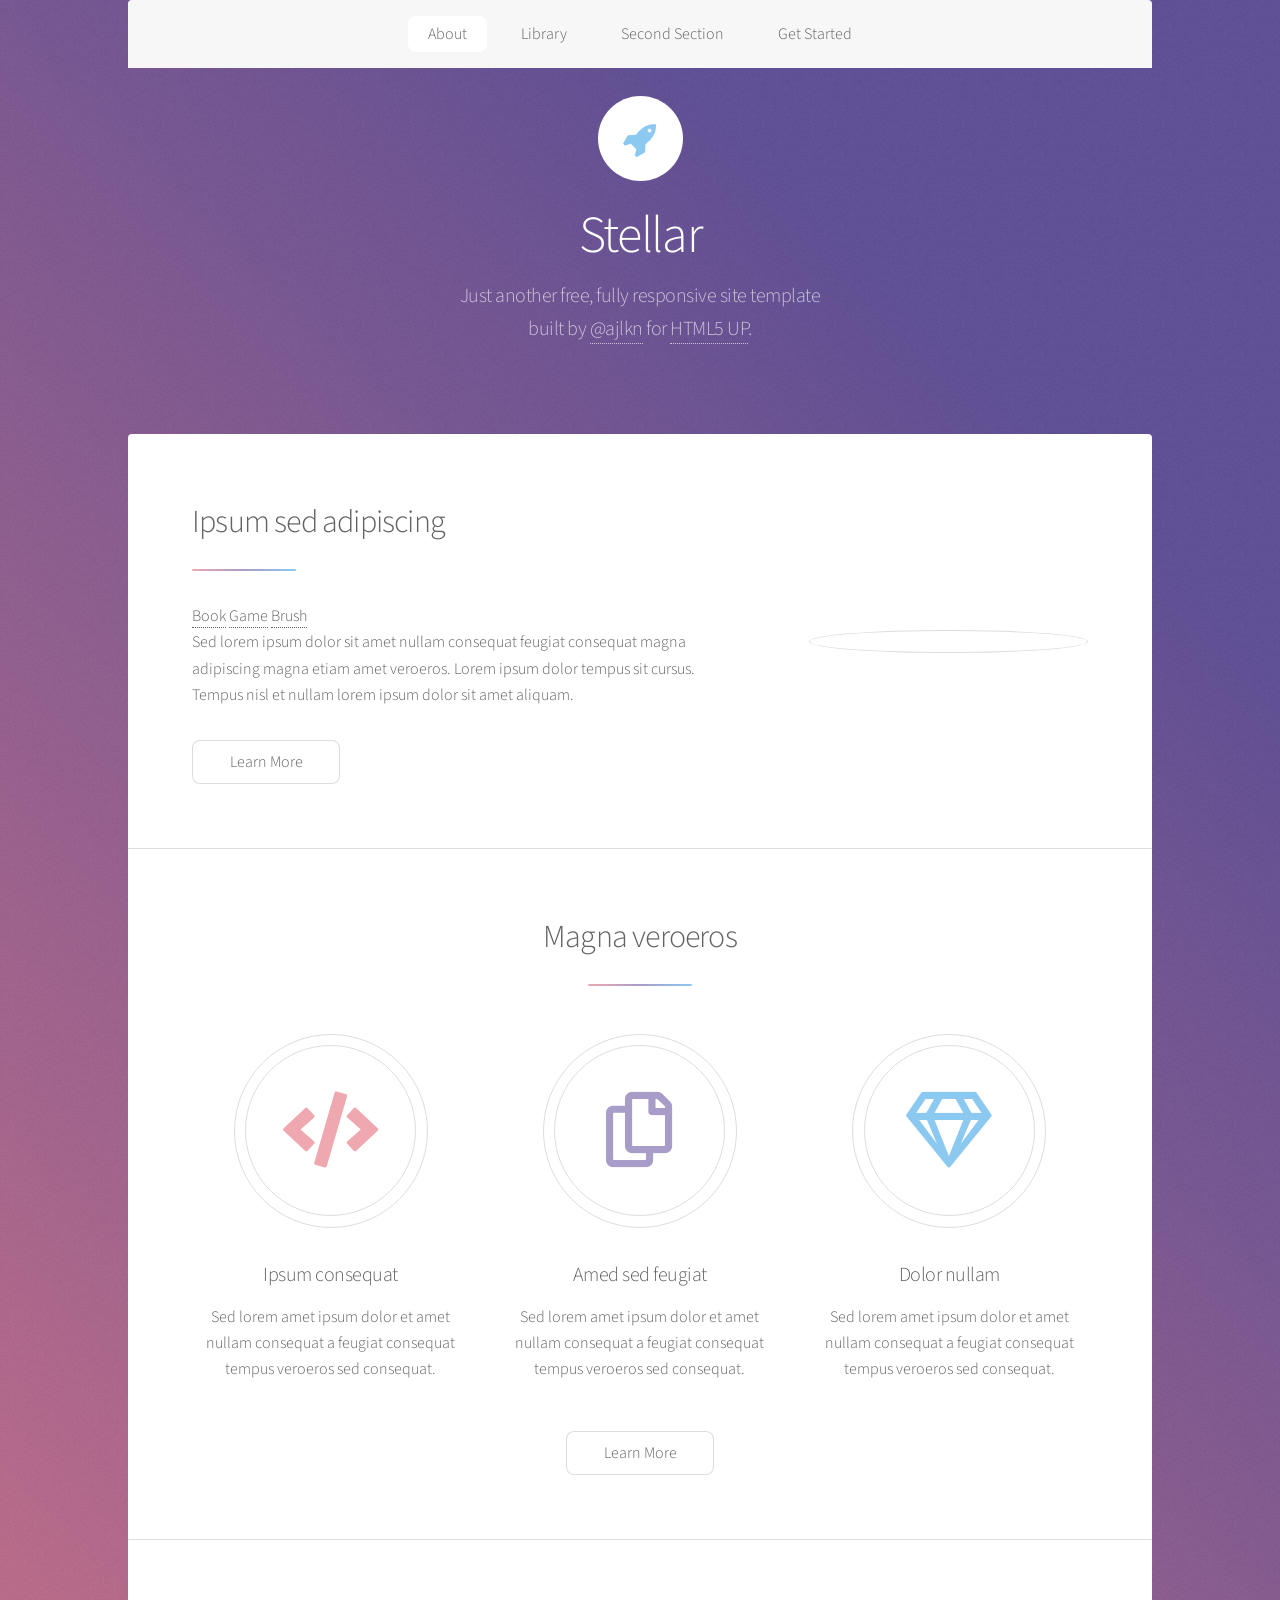
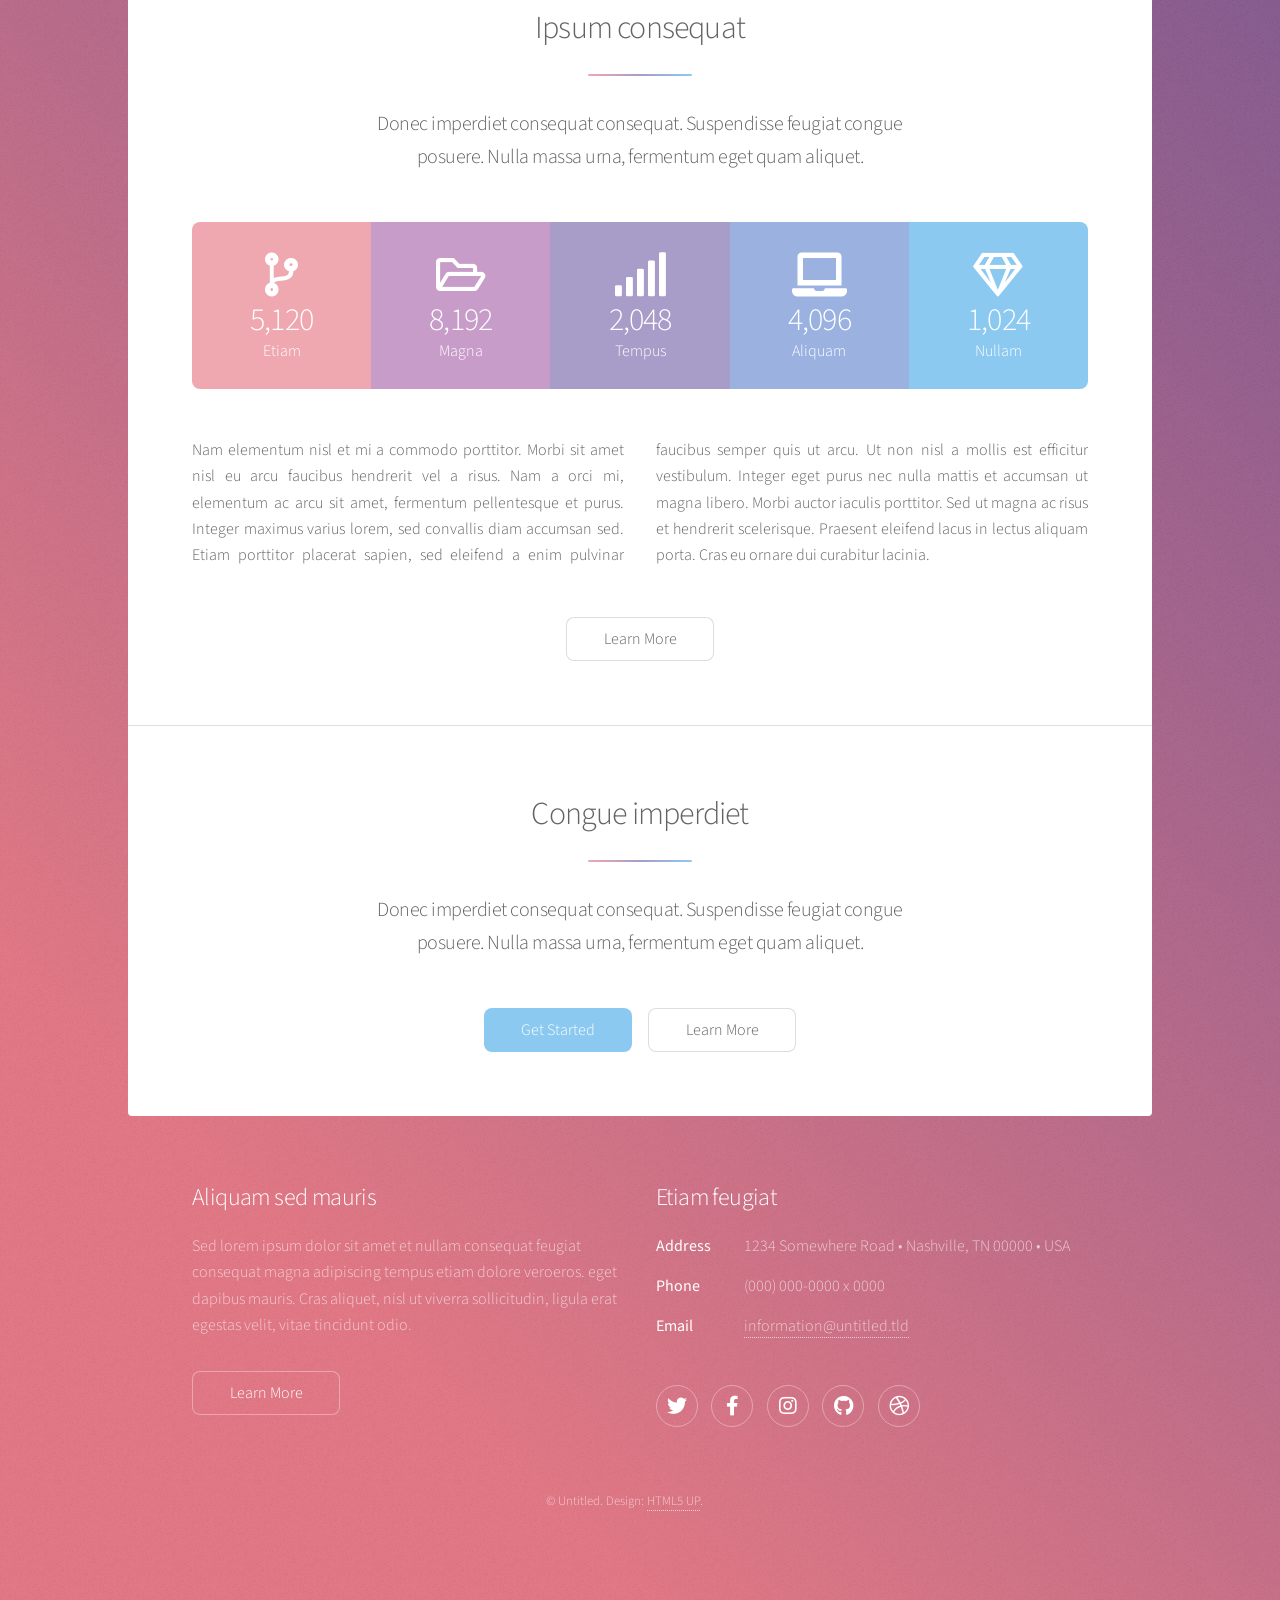
==== index.html @ 9cae2f38 "general layout" ====
<!DOCTYPE HTML>
<!--
	Stellar by HTML5 UP
	html5up.net | @ajlkn
	Free for personal and commercial use under the CCA 3.0 license (html5up.net/license)
-->
<html>
	<head>
		<title>Stellar by HTML5 UP</title>
		<meta charset="utf-8" />
		<meta name="viewport" content="width=device-width, initial-scale=1, user-scalable=no" />
		<link rel="stylesheet" href="assets/css/main.css" />
		<noscript><link rel="stylesheet" href="assets/css/noscript.css" /></noscript>
	</head>
	<body class="is-preload">

		<!-- Wrapper -->
			<div id="wrapper">

				<!-- Header Top -->
				<nav id="nav">
					<ul>
						<li><a href="#intro" class="active">About</a></li>
						<li><a href="library.html">Library</a></li>
						<li><a href="#second">Second Section</a></li>
						<li><a href="#cta">Get Started</a></li>
					</ul>
				</nav>


				<!-- Header -->
					<header id="header" class="alt">
						<span class="logo"><img src="images/logo.svg" alt="" /></span>
						<h1>Stellar</h1>
						<p>Just another free, fully responsive site template<br />
						built by <a href="https://twitter.com/ajlkn">@ajlkn</a> for <a href="https://html5up.net">HTML5 UP</a>.</p>
					</header>



				<!-- Main -->
					<div id="main">

						<!-- Introduction -->
							<section id="intro" class="main">
								<div class="spotlight">
									<div class="content">
										<header class="major">
											<h2>Ipsum sed adipiscing</h2>
										</header>
										<a href="resources/AnimalsBook.pdf">Book</a>
										<a href="resources/GuessMyMermaid.pptx">Game</a>
										<a href="resources/BrushingTABlue.docx">Brush</a>
										<p>Sed lorem ipsum dolor sit amet nullam consequat feugiat consequat magna
										adipiscing magna etiam amet veroeros. Lorem ipsum dolor tempus sit cursus.
										Tempus nisl et nullam lorem ipsum dolor sit amet aliquam.</p>
										<ul class="actions">
											<li><a href="generic.html" class="button">Learn More</a></li>
										</ul>
									</div>
									<span class="image"><img src="images/pic01.jpg" alt="" /></span>
								</div>
							</section>

						<!-- First Section -->
							<section id="first" class="main special">
								<header class="major">
									<h2>Magna veroeros</h2>
								</header>
								<ul class="features">
									<li>
										<span class="icon solid major style1 fa-code"></span>
										<h3>Ipsum consequat</h3>
										<p>Sed lorem amet ipsum dolor et amet nullam consequat a feugiat consequat tempus veroeros sed consequat.</p>
									</li>
									<li>
										<span class="icon major style3 fa-copy"></span>
										<h3>Amed sed feugiat</h3>
										<p>Sed lorem amet ipsum dolor et amet nullam consequat a feugiat consequat tempus veroeros sed consequat.</p>
									</li>
									<li>
										<span class="icon major style5 fa-gem"></span>
										<h3>Dolor nullam</h3>
										<p>Sed lorem amet ipsum dolor et amet nullam consequat a feugiat consequat tempus veroeros sed consequat.</p>
									</li>
								</ul>
								<footer class="major">
									<ul class="actions special">
										<li><a href="generic.html" class="button">Learn More</a></li>
									</ul>
								</footer>
							</section>

						<!-- Second Section -->
							<section id="second" class="main special">
								<header class="major">
									<h2>Ipsum consequat</h2>
									<p>Donec imperdiet consequat consequat. Suspendisse feugiat congue<br />
									posuere. Nulla massa urna, fermentum eget quam aliquet.</p>
								</header>
								<ul class="statistics">
									<li class="style1">
										<span class="icon solid fa-code-branch"></span>
										<strong>5,120</strong> Etiam
									</li>
									<li class="style2">
										<span class="icon fa-folder-open"></span>
										<strong>8,192</strong> Magna
									</li>
									<li class="style3">
										<span class="icon solid fa-signal"></span>
										<strong>2,048</strong> Tempus
									</li>
									<li class="style4">
										<span class="icon solid fa-laptop"></span>
										<strong>4,096</strong> Aliquam
									</li>
									<li class="style5">
										<span class="icon fa-gem"></span>
										<strong>1,024</strong> Nullam
									</li>
								</ul>
								<p class="content">Nam elementum nisl et mi a commodo porttitor. Morbi sit amet nisl eu arcu faucibus hendrerit vel a risus. Nam a orci mi, elementum ac arcu sit amet, fermentum pellentesque et purus. Integer maximus varius lorem, sed convallis diam accumsan sed. Etiam porttitor placerat sapien, sed eleifend a enim pulvinar faucibus semper quis ut arcu. Ut non nisl a mollis est efficitur vestibulum. Integer eget purus nec nulla mattis et accumsan ut magna libero. Morbi auctor iaculis porttitor. Sed ut magna ac risus et hendrerit scelerisque. Praesent eleifend lacus in lectus aliquam porta. Cras eu ornare dui curabitur lacinia.</p>
								<footer class="major">
									<ul class="actions special">
										<li><a href="generic.html" class="button">Learn More</a></li>
									</ul>
								</footer>
							</section>

						<!-- Get Started -->
							<section id="cta" class="main special">
								<header class="major">
									<h2>Congue imperdiet</h2>
									<p>Donec imperdiet consequat consequat. Suspendisse feugiat congue<br />
									posuere. Nulla massa urna, fermentum eget quam aliquet.</p>
								</header>
								<footer class="major">
									<ul class="actions special">
										<li><a href="generic.html" class="button primary">Get Started</a></li>
										<li><a href="generic.html" class="button">Learn More</a></li>
									</ul>
								</footer>
							</section>

					</div>

				<!-- Footer -->
					<footer id="footer">
						<section>
							<h2>Aliquam sed mauris</h2>
							<p>Sed lorem ipsum dolor sit amet et nullam consequat feugiat consequat magna adipiscing tempus etiam dolore veroeros. eget dapibus mauris. Cras aliquet, nisl ut viverra sollicitudin, ligula erat egestas velit, vitae tincidunt odio.</p>
							<ul class="actions">
								<li><a href="generic.html" class="button">Learn More</a></li>
							</ul>
						</section>
						<section>
							<h2>Etiam feugiat</h2>
							<dl class="alt">
								<dt>Address</dt>
								<dd>1234 Somewhere Road &bull; Nashville, TN 00000 &bull; USA</dd>
								<dt>Phone</dt>
								<dd>(000) 000-0000 x 0000</dd>
								<dt>Email</dt>
								<dd><a href="#">information@untitled.tld</a></dd>
							</dl>
							<ul class="icons">
								<li><a href="#" class="icon brands fa-twitter alt"><span class="label">Twitter</span></a></li>
								<li><a href="#" class="icon brands fa-facebook-f alt"><span class="label">Facebook</span></a></li>
								<li><a href="#" class="icon brands fa-instagram alt"><span class="label">Instagram</span></a></li>
								<li><a href="#" class="icon brands fa-github alt"><span class="label">GitHub</span></a></li>
								<li><a href="#" class="icon brands fa-dribbble alt"><span class="label">Dribbble</span></a></li>
							</ul>
						</section>
						<p class="copyright">&copy; Untitled. Design: <a href="https://html5up.net">HTML5 UP</a>.</p>
					</footer>

			</div>

		<!-- Scripts -->
			<script src="assets/js/jquery.min.js"></script>
			<script src="assets/js/jquery.scrollex.min.js"></script>
			<script src="assets/js/jquery.scrolly.min.js"></script>
			<script src="assets/js/browser.min.js"></script>
			<script src="assets/js/breakpoints.min.js"></script>
			<script src="assets/js/util.js"></script>
			<script src="assets/js/main.js"></script>

	</body>
</html>
---- assets/css/main.css ----
@import url(fontawesome-all.min.css);
@import 'https://fonts.googleapis.com/css?family=Source+Sans+Pro:300,400';

/*
	Stellar by HTML5 UP
	html5up.net | @ajlkn
	Free for personal and commercial use under the CCA 3.0 license (html5up.net/license)
*/

html, body, div, span, applet, object,
iframe, h1, h2, h3, h4, h5, h6, p, blockquote,
pre, a, abbr, acronym, address, big, cite,
code, del, dfn, em, img, ins, kbd, q, s, samp,
small, strike, strong, sub, sup, tt, var, b,
u, i, center, dl, dt, dd, ol, ul, li, fieldset,
form, label, legend, table, caption, tbody,
tfoot, thead, tr, th, td, article, aside,
canvas, details, embed, figure, figcaption,
footer, header, hgroup, menu, nav, output, ruby,
section, summary, time, mark, audio, video {
	margin: 0;
	padding: 0;
	border: 0;
	font-size: 100%;
	font: inherit;
	vertical-align: baseline;}

article, aside, details, figcaption, figure,
footer, header, hgroup, menu, nav, section {
	display: block;}

body {
	line-height: 1;
}

ol, ul {
	list-style: none;
}

blockquote, q {
	quotes: none;
}

	blockquote:before, blockquote:after, q:before, q:after {
		content: '';
		content: none;
	}

table {
	border-collapse: collapse;
	border-spacing: 0;
}

body {
	-webkit-text-size-adjust: none;
}

mark {
	background-color: transparent;
	color: inherit;
}

input::-moz-focus-inner {
	border: 0;
	padding: 0;
}

input, select, textarea {
	-moz-appearance: none;
	-webkit-appearance: none;
	-ms-appearance: none;
	appearance: none;
}

/* Basic */

	@-ms-viewport {
		width: device-width;
	}

	body {
		-ms-overflow-style: scrollbar;
	}

	@media screen and (max-width: 480px) {

		html, body {
			min-width: 320px;
		}

	}

	html {
		box-sizing: border-box;
	}

	*, *:before, *:after {
		box-sizing: inherit;
	}

	body {
		background-color: #935d8c;
		background-image: url("images/overlay.png"), -moz-linear-gradient(45deg, #e37682 15%, #5f4d93 85%);
		background-image: url("images/overlay.png"), -webkit-linear-gradient(45deg, #e37682 15%, #5f4d93 85%);
		background-image: url("images/overlay.png"), -ms-linear-gradient(45deg, #e37682 15%, #5f4d93 85%);
		background-image: url("images/overlay.png"), linear-gradient(45deg, #e37682 15%, #5f4d93 85%);
	}

		body.is-preload *, body.is-preload *:before, body.is-preload *:after {
			-moz-animation: none !important;
			-webkit-animation: none !important;
			-ms-animation: none !important;
			animation: none !important;
			-moz-transition: none !important;
			-webkit-transition: none !important;
			-ms-transition: none !important;
			transition: none !important;
		}

/* Type */

	body {
		background-color: #935d8c;
		color: rgba(255, 255, 255, 0.65);
	}

	body, input, select, textarea {
		font-family: "Source Sans Pro", Helvetica, sans-serif;
		font-size: 17pt;
		font-weight: 300;
		line-height: 1.65;
	}

		@media screen and (max-width: 1680px) {

			body, input, select, textarea {
				font-size: 14pt;
			}

		}

		@media screen and (max-width: 1280px) {

			body, input, select, textarea {
				font-size: 12pt;
			}

		}

		@media screen and (max-width: 360px) {

			body, input, select, textarea {
				font-size: 11pt;
			}

		}

	a {
		-moz-transition: color 0.2s ease, border-bottom 0.2s ease;
		-webkit-transition: color 0.2s ease, border-bottom 0.2s ease;
		-ms-transition: color 0.2s ease, border-bottom 0.2s ease;
		transition: color 0.2s ease, border-bottom 0.2s ease;
		text-decoration: none;
		border-bottom: dotted 1px;
		color: inherit;
	}

		a:hover {
			border-bottom-color: transparent;
		}

	strong, b {
		font-weight: 400;
	}

	em, i {
		font-style: italic;
	}

	p {
		margin: 0 0 2em 0;
	}

		p.content {
			-moz-columns: 20em 2;
			-webkit-columns: 20em 2;
			-ms-columns: 20em 2;
			columns: 20em 2;
			-moz-column-gap: 2em;
			-webkit-column-gap: 2em;
			-ms-column-gap: 2em;
			column-gap: 2em;
			text-align: justify;
		}

	h1, h2, h3, h4, h5, h6 {
		font-weight: 300;
		line-height: 1.5;
		margin: 0 0 0.7em 0;
		letter-spacing: -0.025em;
	}

		h1 a, h2 a, h3 a, h4 a, h5 a, h6 a {
			color: inherit;
			text-decoration: none;
		}

	h1 {
		font-size: 2.5em;
		line-height: 1.2;
	}

	h2 {
		font-size: 1.5em;
	}

	h3 {
		font-size: 1.25em;
	}

	h4 {
		font-size: 1.1em;
	}

	h5 {
		font-size: 0.9em;
	}

	h6 {
		font-size: 0.7em;
	}

	@media screen and (max-width: 736px) {

		h1 {
			font-size: 2em;
		}

	}

	sub {
		font-size: 0.8em;
		position: relative;
		top: 0.5em;
	}

	sup {
		font-size: 0.8em;
		position: relative;
		top: -0.5em;
	}

	blockquote {
		border-left: solid 4px;
		font-style: italic;
		margin: 0 0 2em 0;
		padding: 0.5em 0 0.5em 2em;
	}

	code {
		border-radius: 8px;
		border: solid 1px;
		font-family: "Courier New", monospace;
		font-size: 0.9em;
		margin: 0 0.25em;
		padding: 0.25em 0.65em;
	}

	pre {
		-webkit-overflow-scrolling: touch;
		font-family: "Courier New", monospace;
		font-size: 0.9em;
		margin: 0 0 2em 0;
	}

		pre code {
			display: block;
			line-height: 1.75;
			padding: 1em 1.5em;
			overflow-x: auto;
		}

	hr {
		border: 0;
		border-bottom: solid 1px;
		margin: 2em 0;
	}

		hr.major {
			margin: 3em 0;
		}

	.align-left {
		text-align: left;
	}

	.align-center {
		text-align: center;
	}

	.align-right {
		text-align: right;
	}

	input, select, textarea {
		color: #ffffff;
	}

	a:hover {
		color: #ffffff;
	}

	strong, b {
		color: #ffffff;
	}

	h1, h2, h3, h4, h5, h6 {
		color: #ffffff;
	}

	blockquote {
		border-left-color: rgba(255, 255, 255, 0.35);
	}

	code {
		background: rgba(255, 255, 255, 0.075);
		border-color: rgba(255, 255, 255, 0.35);
	}

	hr {
		border-bottom-color: rgba(255, 255, 255, 0.35);
	}

/* Row */

	.row {
		display: flex;
		flex-wrap: wrap;
		box-sizing: border-box;
		align-items: stretch;
	}

		.row > * {
			box-sizing: border-box;
		}

		.row.gtr-uniform > * > :last-child {
			margin-bottom: 0;
		}

		.row.aln-left {
			justify-content: flex-start;
		}

		.row.aln-center {
			justify-content: center;
		}

		.row.aln-right {
			justify-content: flex-end;
		}

		.row.aln-top {
			align-items: flex-start;
		}

		.row.aln-middle {
			align-items: center;
		}

		.row.aln-bottom {
			align-items: flex-end;
		}

		.row > .imp {
			order: -1;
		}

		.row > .col-1 {
			width: 8.33333%;
		}

		.row > .off-1 {
			margin-left: 8.33333%;
		}

		.row > .col-2 {
			width: 16.66667%;
		}

		.row > .off-2 {
			margin-left: 16.66667%;
		}

		.row > .col-3 {
			width: 25%;
		}

		.row > .off-3 {
			margin-left: 25%;
		}

		.row > .col-4 {
			width: 33.33333%;
		}

		.row > .off-4 {
			margin-left: 33.33333%;
		}

		.row > .col-5 {
			width: 41.66667%;
		}

		.row > .off-5 {
			margin-left: 41.66667%;
		}

		.row > .col-6 {
			width: 50%;
		}

		.row > .off-6 {
			margin-left: 50%;
		}

		.row > .col-7 {
			width: 58.33333%;
		}

		.row > .off-7 {
			margin-left: 58.33333%;
		}

		.row > .col-8 {
			width: 66.66667%;
		}

		.row > .off-8 {
			margin-left: 66.66667%;
		}

		.row > .col-9 {
			width: 75%;
		}

		.row > .off-9 {
			margin-left: 75%;
		}

		.row > .col-10 {
			width: 83.33333%;
		}

		.row > .off-10 {
			margin-left: 83.33333%;
		}

		.row > .col-11 {
			width: 91.66667%;
		}

		.row > .off-11 {
			margin-left: 91.66667%;
		}

		.row > .col-12 {
			width: 100%;
		}

		.row > .off-12 {
			margin-left: 100%;
		}

		.row.gtr-0 {
			margin-top: 0;
			margin-left: 0em;
		}

			.row.gtr-0 > * {
				padding: 0 0 0 0em;
			}

			.row.gtr-0.gtr-uniform {
				margin-top: 0em;
			}

				.row.gtr-0.gtr-uniform > * {
					padding-top: 0em;
				}

		.row.gtr-25 {
			margin-top: 0;
			margin-left: -0.375em;
		}

			.row.gtr-25 > * {
				padding: 0 0 0 0.375em;
			}

			.row.gtr-25.gtr-uniform {
				margin-top: -0.375em;
			}

				.row.gtr-25.gtr-uniform > * {
					padding-top: 0.375em;
				}

		.row.gtr-50 {
			margin-top: 0;
			margin-left: -0.75em;
		}

			.row.gtr-50 > * {
				padding: 0 0 0 0.75em;
			}

			.row.gtr-50.gtr-uniform {
				margin-top: -0.75em;
			}

				.row.gtr-50.gtr-uniform > * {
					padding-top: 0.75em;
				}

		.row {
			margin-top: 0;
			margin-left: -1.5em;
		}

			.row > * {
				padding: 0 0 0 1.5em;
			}

			.row.gtr-uniform {
				margin-top: -1.5em;
			}

				.row.gtr-uniform > * {
					padding-top: 1.5em;
				}

		.row.gtr-150 {
			margin-top: 0;
			margin-left: -2.25em;
		}

			.row.gtr-150 > * {
				padding: 0 0 0 2.25em;
			}

			.row.gtr-150.gtr-uniform {
				margin-top: -2.25em;
			}

				.row.gtr-150.gtr-uniform > * {
					padding-top: 2.25em;
				}

		.row.gtr-200 {
			margin-top: 0;
			margin-left: -3em;
		}

			.row.gtr-200 > * {
				padding: 0 0 0 3em;
			}

			.row.gtr-200.gtr-uniform {
				margin-top: -3em;
			}

				.row.gtr-200.gtr-uniform > * {
					padding-top: 3em;
				}

		@media screen and (max-width: 1680px) {

			.row {
				display: flex;
				flex-wrap: wrap;
				box-sizing: border-box;
				align-items: stretch;
			}

				.row > * {
					box-sizing: border-box;
				}

				.row.gtr-uniform > * > :last-child {
					margin-bottom: 0;
				}

				.row.aln-left {
					justify-content: flex-start;
				}

				.row.aln-center {
					justify-content: center;
				}

				.row.aln-right {
					justify-content: flex-end;
				}

				.row.aln-top {
					align-items: flex-start;
				}

				.row.aln-middle {
					align-items: center;
				}

				.row.aln-bottom {
					align-items: flex-end;
				}

				.row > .imp-xlarge {
					order: -1;
				}

				.row > .col-1-xlarge {
					width: 8.33333%;
				}

				.row > .off-1-xlarge {
					margin-left: 8.33333%;
				}

				.row > .col-2-xlarge {
					width: 16.66667%;
				}

				.row > .off-2-xlarge {
					margin-left: 16.66667%;
				}

				.row > .col-3-xlarge {
					width: 25%;
				}

				.row > .off-3-xlarge {
					margin-left: 25%;
				}

				.row > .col-4-xlarge {
					width: 33.33333%;
				}

				.row > .off-4-xlarge {
					margin-left: 33.33333%;
				}

				.row > .col-5-xlarge {
					width: 41.66667%;
				}

				.row > .off-5-xlarge {
					margin-left: 41.66667%;
				}

				.row > .col-6-xlarge {
					width: 50%;
				}

				.row > .off-6-xlarge {
					margin-left: 50%;
				}

				.row > .col-7-xlarge {
					width: 58.33333%;
				}

				.row > .off-7-xlarge {
					margin-left: 58.33333%;
				}

				.row > .col-8-xlarge {
					width: 66.66667%;
				}

				.row > .off-8-xlarge {
					margin-left: 66.66667%;
				}

				.row > .col-9-xlarge {
					width: 75%;
				}

				.row > .off-9-xlarge {
					margin-left: 75%;
				}

				.row > .col-10-xlarge {
					width: 83.33333%;
				}

				.row > .off-10-xlarge {
					margin-left: 83.33333%;
				}

				.row > .col-11-xlarge {
					width: 91.66667%;
				}

				.row > .off-11-xlarge {
					margin-left: 91.66667%;
				}

				.row > .col-12-xlarge {
					width: 100%;
				}

				.row > .off-12-xlarge {
					margin-left: 100%;
				}

				.row.gtr-0 {
					margin-top: 0;
					margin-left: 0em;
				}

					.row.gtr-0 > * {
						padding: 0 0 0 0em;
					}

					.row.gtr-0.gtr-uniform {
						margin-top: 0em;
					}

						.row.gtr-0.gtr-uniform > * {
							padding-top: 0em;
						}

				.row.gtr-25 {
					margin-top: 0;
					margin-left: -0.375em;
				}

					.row.gtr-25 > * {
						padding: 0 0 0 0.375em;
					}

					.row.gtr-25.gtr-uniform {
						margin-top: -0.375em;
					}

						.row.gtr-25.gtr-uniform > * {
							padding-top: 0.375em;
						}

				.row.gtr-50 {
					margin-top: 0;
					margin-left: -0.75em;
				}

					.row.gtr-50 > * {
						padding: 0 0 0 0.75em;
					}

					.row.gtr-50.gtr-uniform {
						margin-top: -0.75em;
					}

						.row.gtr-50.gtr-uniform > * {
							padding-top: 0.75em;
						}

				.row {
					margin-top: 0;
					margin-left: -1.5em;
				}

					.row > * {
						padding: 0 0 0 1.5em;
					}

					.row.gtr-uniform {
						margin-top: -1.5em;
					}

						.row.gtr-uniform > * {
							padding-top: 1.5em;
						}

				.row.gtr-150 {
					margin-top: 0;
					margin-left: -2.25em;
				}

					.row.gtr-150 > * {
						padding: 0 0 0 2.25em;
					}

					.row.gtr-150.gtr-uniform {
						margin-top: -2.25em;
					}

						.row.gtr-150.gtr-uniform > * {
							padding-top: 2.25em;
						}

				.row.gtr-200 {
					margin-top: 0;
					margin-left: -3em;
				}

					.row.gtr-200 > * {
						padding: 0 0 0 3em;
					}

					.row.gtr-200.gtr-uniform {
						margin-top: -3em;
					}

						.row.gtr-200.gtr-uniform > * {
							padding-top: 3em;
						}

		}

		@media screen and (max-width: 1280px) {

			.row {
				display: flex;
				flex-wrap: wrap;
				box-sizing: border-box;
				align-items: stretch;
			}

				.row > * {
					box-sizing: border-box;
				}

				.row.gtr-uniform > * > :last-child {
					margin-bottom: 0;
				}

				.row.aln-left {
					justify-content: flex-start;
				}

				.row.aln-center {
					justify-content: center;
				}

				.row.aln-right {
					justify-content: flex-end;
				}

				.row.aln-top {
					align-items: flex-start;
				}

				.row.aln-middle {
					align-items: center;
				}

				.row.aln-bottom {
					align-items: flex-end;
				}

				.row > .imp-large {
					order: -1;
				}

				.row > .col-1-large {
					width: 8.33333%;
				}

				.row > .off-1-large {
					margin-left: 8.33333%;
				}

				.row > .col-2-large {
					width: 16.66667%;
				}

				.row > .off-2-large {
					margin-left: 16.66667%;
				}

				.row > .col-3-large {
					width: 25%;
				}

				.row > .off-3-large {
					margin-left: 25%;
				}

				.row > .col-4-large {
					width: 33.33333%;
				}

				.row > .off-4-large {
					margin-left: 33.33333%;
				}

				.row > .col-5-large {
					width: 41.66667%;
				}

				.row > .off-5-large {
					margin-left: 41.66667%;
				}

				.row > .col-6-large {
					width: 50%;
				}

				.row > .off-6-large {
					margin-left: 50%;
				}

				.row > .col-7-large {
					width: 58.33333%;
				}

				.row > .off-7-large {
					margin-left: 58.33333%;
				}

				.row > .col-8-large {
					width: 66.66667%;
				}

				.row > .off-8-large {
					margin-left: 66.66667%;
				}

				.row > .col-9-large {
					width: 75%;
				}

				.row > .off-9-large {
					margin-left: 75%;
				}

				.row > .col-10-large {
					width: 83.33333%;
				}

				.row > .off-10-large {
					margin-left: 83.33333%;
				}

				.row > .col-11-large {
					width: 91.66667%;
				}

				.row > .off-11-large {
					margin-left: 91.66667%;
				}

				.row > .col-12-large {
					width: 100%;
				}

				.row > .off-12-large {
					margin-left: 100%;
				}

				.row.gtr-0 {
					margin-top: 0;
					margin-left: 0em;
				}

					.row.gtr-0 > * {
						padding: 0 0 0 0em;
					}

					.row.gtr-0.gtr-uniform {
						margin-top: 0em;
					}

						.row.gtr-0.gtr-uniform > * {
							padding-top: 0em;
						}

				.row.gtr-25 {
					margin-top: 0;
					margin-left: -0.375em;
				}

					.row.gtr-25 > * {
						padding: 0 0 0 0.375em;
					}

					.row.gtr-25.gtr-uniform {
						margin-top: -0.375em;
					}

						.row.gtr-25.gtr-uniform > * {
							padding-top: 0.375em;
						}

				.row.gtr-50 {
					margin-top: 0;
					margin-left: -0.75em;
				}

					.row.gtr-50 > * {
						padding: 0 0 0 0.75em;
					}

					.row.gtr-50.gtr-uniform {
						margin-top: -0.75em;
					}

						.row.gtr-50.gtr-uniform > * {
							padding-top: 0.75em;
						}

				.row {
					margin-top: 0;
					margin-left: -1.5em;
				}

					.row > * {
						padding: 0 0 0 1.5em;
					}

					.row.gtr-uniform {
						margin-top: -1.5em;
					}

						.row.gtr-uniform > * {
							padding-top: 1.5em;
						}

				.row.gtr-150 {
					margin-top: 0;
					margin-left: -2.25em;
				}

					.row.gtr-150 > * {
						padding: 0 0 0 2.25em;
					}

					.row.gtr-150.gtr-uniform {
						margin-top: -2.25em;
					}

						.row.gtr-150.gtr-uniform > * {
							padding-top: 2.25em;
						}

				.row.gtr-200 {
					margin-top: 0;
					margin-left: -3em;
				}

					.row.gtr-200 > * {
						padding: 0 0 0 3em;
					}

					.row.gtr-200.gtr-uniform {
						margin-top: -3em;
					}

						.row.gtr-200.gtr-uniform > * {
							padding-top: 3em;
						}

		}

		@media screen and (max-width: 980px) {

			.row {
				display: flex;
				flex-wrap: wrap;
				box-sizing: border-box;
				align-items: stretch;
			}

				.row > * {
					box-sizing: border-box;
				}

				.row.gtr-uniform > * > :last-child {
					margin-bottom: 0;
				}

				.row.aln-left {
					justify-content: flex-start;
				}

				.row.aln-center {
					justify-content: center;
				}

				.row.aln-right {
					justify-content: flex-end;
				}

				.row.aln-top {
					align-items: flex-start;
				}

				.row.aln-middle {
					align-items: center;
				}

				.row.aln-bottom {
					align-items: flex-end;
				}

				.row > .imp-medium {
					order: -1;
				}

				.row > .col-1-medium {
					width: 8.33333%;
				}

				.row > .off-1-medium {
					margin-left: 8.33333%;
				}

				.row > .col-2-medium {
					width: 16.66667%;
				}

				.row > .off-2-medium {
					margin-left: 16.66667%;
				}

				.row > .col-3-medium {
					width: 25%;
				}

				.row > .off-3-medium {
					margin-left: 25%;
				}

				.row > .col-4-medium {
					width: 33.33333%;
				}

				.row > .off-4-medium {
					margin-left: 33.33333%;
				}

				.row > .col-5-medium {
					width: 41.66667%;
				}

				.row > .off-5-medium {
					margin-left: 41.66667%;
				}

				.row > .col-6-medium {
					width: 50%;
				}

				.row > .off-6-medium {
					margin-left: 50%;
				}

				.row > .col-7-medium {
					width: 58.33333%;
				}

				.row > .off-7-medium {
					margin-left: 58.33333%;
				}

				.row > .col-8-medium {
					width: 66.66667%;
				}

				.row > .off-8-medium {
					margin-left: 66.66667%;
				}

				.row > .col-9-medium {
					width: 75%;
				}

				.row > .off-9-medium {
					margin-left: 75%;
				}

				.row > .col-10-medium {
					width: 83.33333%;
				}

				.row > .off-10-medium {
					margin-left: 83.33333%;
				}

				.row > .col-11-medium {
					width: 91.66667%;
				}

				.row > .off-11-medium {
					margin-left: 91.66667%;
				}

				.row > .col-12-medium {
					width: 100%;
				}

				.row > .off-12-medium {
					margin-left: 100%;
				}

				.row.gtr-0 {
					margin-top: 0;
					margin-left: 0em;
				}

					.row.gtr-0 > * {
						padding: 0 0 0 0em;
					}

					.row.gtr-0.gtr-uniform {
						margin-top: 0em;
					}

						.row.gtr-0.gtr-uniform > * {
							padding-top: 0em;
						}

				.row.gtr-25 {
					margin-top: 0;
					margin-left: -0.375em;
				}

					.row.gtr-25 > * {
						padding: 0 0 0 0.375em;
					}

					.row.gtr-25.gtr-uniform {
						margin-top: -0.375em;
					}

						.row.gtr-25.gtr-uniform > * {
							padding-top: 0.375em;
						}

				.row.gtr-50 {
					margin-top: 0;
					margin-left: -0.75em;
				}

					.row.gtr-50 > * {
						padding: 0 0 0 0.75em;
					}

					.row.gtr-50.gtr-uniform {
						margin-top: -0.75em;
					}

						.row.gtr-50.gtr-uniform > * {
							padding-top: 0.75em;
						}

				.row {
					margin-top: 0;
					margin-left: -1.5em;
				}

					.row > * {
						padding: 0 0 0 1.5em;
					}

					.row.gtr-uniform {
						margin-top: -1.5em;
					}

						.row.gtr-uniform > * {
							padding-top: 1.5em;
						}

				.row.gtr-150 {
					margin-top: 0;
					margin-left: -2.25em;
				}

					.row.gtr-150 > * {
						padding: 0 0 0 2.25em;
					}

					.row.gtr-150.gtr-uniform {
						margin-top: -2.25em;
					}

						.row.gtr-150.gtr-uniform > * {
							padding-top: 2.25em;
						}

				.row.gtr-200 {
					margin-top: 0;
					margin-left: -3em;
				}

					.row.gtr-200 > * {
						padding: 0 0 0 3em;
					}

					.row.gtr-200.gtr-uniform {
						margin-top: -3em;
					}

						.row.gtr-200.gtr-uniform > * {
							padding-top: 3em;
						}

		}

		@media screen and (max-width: 736px) {

			.row {
				display: flex;
				flex-wrap: wrap;
				box-sizing: border-box;
				align-items: stretch;
			}

				.row > * {
					box-sizing: border-box;
				}

				.row.gtr-uniform > * > :last-child {
					margin-bottom: 0;
				}

				.row.aln-left {
					justify-content: flex-start;
				}

				.row.aln-center {
					justify-content: center;
				}

				.row.aln-right {
					justify-content: flex-end;
				}

				.row.aln-top {
					align-items: flex-start;
				}

				.row.aln-middle {
					align-items: center;
				}

				.row.aln-bottom {
					align-items: flex-end;
				}

				.row > .imp-small {
					order: -1;
				}

				.row > .col-1-small {
					width: 8.33333%;
				}

				.row > .off-1-small {
					margin-left: 8.33333%;
				}

				.row > .col-2-small {
					width: 16.66667%;
				}

				.row > .off-2-small {
					margin-left: 16.66667%;
				}

				.row > .col-3-small {
					width: 25%;
				}

				.row > .off-3-small {
					margin-left: 25%;
				}

				.row > .col-4-small {
					width: 33.33333%;
				}

				.row > .off-4-small {
					margin-left: 33.33333%;
				}

				.row > .col-5-small {
					width: 41.66667%;
				}

				.row > .off-5-small {
					margin-left: 41.66667%;
				}

				.row > .col-6-small {
					width: 50%;
				}

				.row > .off-6-small {
					margin-left: 50%;
				}

				.row > .col-7-small {
					width: 58.33333%;
				}

				.row > .off-7-small {
					margin-left: 58.33333%;
				}

				.row > .col-8-small {
					width: 66.66667%;
				}

				.row > .off-8-small {
					margin-left: 66.66667%;
				}

				.row > .col-9-small {
					width: 75%;
				}

				.row > .off-9-small {
					margin-left: 75%;
				}

				.row > .col-10-small {
					width: 83.33333%;
				}

				.row > .off-10-small {
					margin-left: 83.33333%;
				}

				.row > .col-11-small {
					width: 91.66667%;
				}

				.row > .off-11-small {
					margin-left: 91.66667%;
				}

				.row > .col-12-small {
					width: 100%;
				}

				.row > .off-12-small {
					margin-left: 100%;
				}

				.row.gtr-0 {
					margin-top: 0;
					margin-left: 0em;
				}

					.row.gtr-0 > * {
						padding: 0 0 0 0em;
					}

					.row.gtr-0.gtr-uniform {
						margin-top: 0em;
					}

						.row.gtr-0.gtr-uniform > * {
							padding-top: 0em;
						}

				.row.gtr-25 {
					margin-top: 0;
					margin-left: -0.25em;
				}

					.row.gtr-25 > * {
						padding: 0 0 0 0.25em;
					}

					.row.gtr-25.gtr-uniform {
						margin-top: -0.25em;
					}

						.row.gtr-25.gtr-uniform > * {
							padding-top: 0.25em;
						}

				.row.gtr-50 {
					margin-top: 0;
					margin-left: -0.5em;
				}

					.row.gtr-50 > * {
						padding: 0 0 0 0.5em;
					}

					.row.gtr-50.gtr-uniform {
						margin-top: -0.5em;
					}

						.row.gtr-50.gtr-uniform > * {
							padding-top: 0.5em;
						}

				.row {
					margin-top: 0;
					margin-left: -1em;
				}

					.row > * {
						padding: 0 0 0 1em;
					}

					.row.gtr-uniform {
						margin-top: -1em;
					}

						.row.gtr-uniform > * {
							padding-top: 1em;
						}

				.row.gtr-150 {
					margin-top: 0;
					margin-left: -1.5em;
				}

					.row.gtr-150 > * {
						padding: 0 0 0 1.5em;
					}

					.row.gtr-150.gtr-uniform {
						margin-top: -1.5em;
					}

						.row.gtr-150.gtr-uniform > * {
							padding-top: 1.5em;
						}

				.row.gtr-200 {
					margin-top: 0;
					margin-left: -2em;
				}

					.row.gtr-200 > * {
						padding: 0 0 0 2em;
					}

					.row.gtr-200.gtr-uniform {
						margin-top: -2em;
					}

						.row.gtr-200.gtr-uniform > * {
							padding-top: 2em;
						}

		}

		@media screen and (max-width: 480px) {

			.row {
				display: flex;
				flex-wrap: wrap;
				box-sizing: border-box;
				align-items: stretch;
			}

				.row > * {
					box-sizing: border-box;
				}

				.row.gtr-uniform > * > :last-child {
					margin-bottom: 0;
				}

				.row.aln-left {
					justify-content: flex-start;
				}

				.row.aln-center {
					justify-content: center;
				}

				.row.aln-right {
					justify-content: flex-end;
				}

				.row.aln-top {
					align-items: flex-start;
				}

				.row.aln-middle {
					align-items: center;
				}

				.row.aln-bottom {
					align-items: flex-end;
				}

				.row > .imp-xsmall {
					order: -1;
				}

				.row > .col-1-xsmall {
					width: 8.33333%;
				}

				.row > .off-1-xsmall {
					margin-left: 8.33333%;
				}

				.row > .col-2-xsmall {
					width: 16.66667%;
				}

				.row > .off-2-xsmall {
					margin-left: 16.66667%;
				}

				.row > .col-3-xsmall {
					width: 25%;
				}

				.row > .off-3-xsmall {
					margin-left: 25%;
				}

				.row > .col-4-xsmall {
					width: 33.33333%;
				}

				.row > .off-4-xsmall {
					margin-left: 33.33333%;
				}

				.row > .col-5-xsmall {
					width: 41.66667%;
				}

				.row > .off-5-xsmall {
					margin-left: 41.66667%;
				}

				.row > .col-6-xsmall {
					width: 50%;
				}

				.row > .off-6-xsmall {
					margin-left: 50%;
				}

				.row > .col-7-xsmall {
					width: 58.33333%;
				}

				.row > .off-7-xsmall {
					margin-left: 58.33333%;
				}

				.row > .col-8-xsmall {
					width: 66.66667%;
				}

				.row > .off-8-xsmall {
					margin-left: 66.66667%;
				}

				.row > .col-9-xsmall {
					width: 75%;
				}

				.row > .off-9-xsmall {
					margin-left: 75%;
				}

				.row > .col-10-xsmall {
					width: 83.33333%;
				}

				.row > .off-10-xsmall {
					margin-left: 83.33333%;
				}

				.row > .col-11-xsmall {
					width: 91.66667%;
				}

				.row > .off-11-xsmall {
					margin-left: 91.66667%;
				}

				.row > .col-12-xsmall {
					width: 100%;
				}

				.row > .off-12-xsmall {
					margin-left: 100%;
				}

				.row.gtr-0 {
					margin-top: 0;
					margin-left: 0em;
				}

					.row.gtr-0 > * {
						padding: 0 0 0 0em;
					}

					.row.gtr-0.gtr-uniform {
						margin-top: 0em;
					}

						.row.gtr-0.gtr-uniform > * {
							padding-top: 0em;
						}

				.row.gtr-25 {
					margin-top: 0;
					margin-left: -0.3125em;
				}

					.row.gtr-25 > * {
						padding: 0 0 0 0.3125em;
					}

					.row.gtr-25.gtr-uniform {
						margin-top: -0.3125em;
					}

						.row.gtr-25.gtr-uniform > * {
							padding-top: 0.3125em;
						}

				.row.gtr-50 {
					margin-top: 0;
					margin-left: -0.625em;
				}

					.row.gtr-50 > * {
						padding: 0 0 0 0.625em;
					}

					.row.gtr-50.gtr-uniform {
						margin-top: -0.625em;
					}

						.row.gtr-50.gtr-uniform > * {
							padding-top: 0.625em;
						}

				.row {
					margin-top: 0;
					margin-left: -1.25em;
				}

					.row > * {
						padding: 0 0 0 1.25em;
					}

					.row.gtr-uniform {
						margin-top: -1.25em;
					}

						.row.gtr-uniform > * {
							padding-top: 1.25em;
						}

				.row.gtr-150 {
					margin-top: 0;
					margin-left: -1.875em;
				}

					.row.gtr-150 > * {
						padding: 0 0 0 1.875em;
					}

					.row.gtr-150.gtr-uniform {
						margin-top: -1.875em;
					}

						.row.gtr-150.gtr-uniform > * {
							padding-top: 1.875em;
						}

				.row.gtr-200 {
					margin-top: 0;
					margin-left: -2.5em;
				}

					.row.gtr-200 > * {
						padding: 0 0 0 2.5em;
					}

					.row.gtr-200.gtr-uniform {
						margin-top: -2.5em;
					}

						.row.gtr-200.gtr-uniform > * {
							padding-top: 2.5em;
						}

		}

/* Box */

	.box {
		border-radius: 8px;
		border: solid;
		margin-bottom: 2em;
		padding: 1.5em;
	}

		.box > :last-child,
		.box > :last-child > :last-child,
		.box > :last-child > :last-child > :last-child {
			margin-bottom: 0;
		}

		.box.alt {
			border: 0;
			border-radius: 0;
			padding: 0;
		}

	.box {
		border-color: rgba(255, 255, 255, 0.35);
	}

/* Button */

	input[type="submit"],
	input[type="reset"],
	input[type="button"],
	button,
	.button {
		-moz-appearance: none;
		-webkit-appearance: none;
		-ms-appearance: none;
		appearance: none;
		-moz-transition: background-color 0.2s ease-in-out, color 0.2s ease-in-out;
		-webkit-transition: background-color 0.2s ease-in-out, color 0.2s ease-in-out;
		-ms-transition: background-color 0.2s ease-in-out, color 0.2s ease-in-out;
		transition: background-color 0.2s ease-in-out, color 0.2s ease-in-out;
		border-radius: 8px;
		border: 0;
		cursor: pointer;
		display: inline-block;
		font-weight: 300;
		height: 2.75em;
		line-height: 2.75em;
		min-width: 9.25em;
		padding: 0 1.5em;
		text-align: center;
		text-decoration: none;
		white-space: nowrap;
	}

		input[type="submit"].icon,
		input[type="reset"].icon,
		input[type="button"].icon,
		button.icon,
		.button.icon {
			padding-left: 1.35em;
		}

			input[type="submit"].icon:before,
			input[type="reset"].icon:before,
			input[type="button"].icon:before,
			button.icon:before,
			.button.icon:before {
				margin-right: 0.5em;
			}

		input[type="submit"].fit,
		input[type="reset"].fit,
		input[type="button"].fit,
		button.fit,
		.button.fit {
			width: 100%;
		}

		input[type="submit"].small,
		input[type="reset"].small,
		input[type="button"].small,
		button.small,
		.button.small {
			font-size: 0.8em;
		}

		input[type="submit"].large,
		input[type="reset"].large,
		input[type="button"].large,
		button.large,
		.button.large {
			font-size: 1.35em;
		}

		input[type="submit"].disabled, input[type="submit"]:disabled,
		input[type="reset"].disabled,
		input[type="reset"]:disabled,
		input[type="button"].disabled,
		input[type="button"]:disabled,
		button.disabled,
		button:disabled,
		.button.disabled,
		.button:disabled {
			pointer-events: none;
			opacity: 0.25;
		}

		@media screen and (max-width: 736px) {

			input[type="submit"],
			input[type="reset"],
			input[type="button"],
			button,
			.button {
				min-width: 0;
			}

		}

	input[type="submit"],
	input[type="reset"],
	input[type="button"],
	button,
	.button {
		background-color: transparent;
		box-shadow: inset 0 0 0 1px rgba(255, 255, 255, 0.35);
		color: #ffffff !important;
	}

		input[type="submit"]:hover,
		input[type="reset"]:hover,
		input[type="button"]:hover,
		button:hover,
		.button:hover {
			background-color: rgba(255, 255, 255, 0.075);
		}

		input[type="submit"]:active,
		input[type="reset"]:active,
		input[type="button"]:active,
		button:active,
		.button:active {
			background-color: rgba(255, 255, 255, 0.2);
		}

		input[type="submit"].icon:before,
		input[type="reset"].icon:before,
		input[type="button"].icon:before,
		button.icon:before,
		.button.icon:before {
			color: rgba(255, 255, 255, 0.5);
		}

		input[type="submit"].primary,
		input[type="reset"].primary,
		input[type="button"].primary,
		button.primary,
		.button.primary {
			background-color: #8cc9f0;
			color: #ffffff !important;
			box-shadow: none;
		}

			input[type="submit"].primary:hover,
			input[type="reset"].primary:hover,
			input[type="button"].primary:hover,
			button.primary:hover,
			.button.primary:hover {
				background-color: #9acff2;
			}

			input[type="submit"].primary:active,
			input[type="reset"].primary:active,
			input[type="button"].primary:active,
			button.primary:active,
			.button.primary:active {
				background-color: #7ec3ee;
			}

			input[type="submit"].primary.icon:before,
			input[type="reset"].primary.icon:before,
			input[type="button"].primary.icon:before,
			button.primary.icon:before,
			.button.primary.icon:before {
				color: #ffffff !important;
			}

/* Form */

	form {
		margin: 0 0 2em 0;
	}

	label {
		display: block;
		font-size: 0.9em;
		font-weight: 400;
		margin: 0 0 1em 0;
	}

	input[type="text"],
	input[type="password"],
	input[type="email"],
	select,
	textarea {
		-moz-appearance: none;
		-webkit-appearance: none;
		-ms-appearance: none;
		appearance: none;
		border-radius: 8px;
		border: solid 1px;
		color: inherit;
		display: block;
		outline: 0;
		padding: 0 1em;
		text-decoration: none;
		width: 100%;
	}

		input[type="text"]:invalid,
		input[type="password"]:invalid,
		input[type="email"]:invalid,
		select:invalid,
		textarea:invalid {
			box-shadow: none;
		}

	select {
		background-size: 1.25rem;
		background-repeat: no-repeat;
		background-position: calc(100% - 1rem) center;
		height: 2.75em;
		padding-right: 2.75em;
		text-overflow: ellipsis;
	}

		select:focus::-ms-value {
			background-color: transparent;
		}

		select::-ms-expand {
			display: none;
		}

	input[type="text"],
	input[type="password"],
	input[type="email"],
	select {
		height: 2.75em;
	}

	textarea {
		padding: 0.75em 1em;
	}

	input[type="checkbox"],
	input[type="radio"] {
		-moz-appearance: none;
		-webkit-appearance: none;
		-ms-appearance: none;
		appearance: none;
		display: block;
		float: left;
		margin-right: -2em;
		opacity: 0;
		width: 1em;
		z-index: -1;
	}

		input[type="checkbox"] + label,
		input[type="radio"] + label {
			text-decoration: none;
			cursor: pointer;
			display: inline-block;
			font-size: 1em;
			font-weight: 300;
			padding-left: 2.4em;
			padding-right: 0.75em;
			position: relative;
		}

			input[type="checkbox"] + label:before,
			input[type="radio"] + label:before {
				-moz-osx-font-smoothing: grayscale;
				-webkit-font-smoothing: antialiased;
				display: inline-block;
				font-style: normal;
				font-variant: normal;
				text-rendering: auto;
				line-height: 1;
				text-transform: none !important;
				font-family: 'Font Awesome 5 Free';
				font-weight: 900;
			}

			input[type="checkbox"] + label:before,
			input[type="radio"] + label:before {
				border-radius: 8px;
				border: solid 1px;
				content: '';
				display: inline-block;
				font-size: 0.8em;
				height: 2.0625em;
				left: 0;
				line-height: 2.0625em;
				position: absolute;
				text-align: center;
				top: 0;
				width: 2.0625em;
			}

		input[type="checkbox"]:checked + label:before,
		input[type="radio"]:checked + label:before {
			content: '\f00c';
		}

	input[type="checkbox"] + label:before {
		border-radius: 8px;
	}

	input[type="radio"] + label:before {
		border-radius: 100%;
	}

	::-webkit-input-placeholder {
		opacity: 1.0;
	}

	:-moz-placeholder {
		opacity: 1.0;
	}

	::-moz-placeholder {
		opacity: 1.0;
	}

	:-ms-input-placeholder {
		opacity: 1.0;
	}

	label {
		color: #ffffff;
	}

	input[type="text"],
	input[type="password"],
	input[type="email"],
	select,
	textarea {
		background-color: rgba(255, 255, 255, 0.075);
		border-color: rgba(255, 255, 255, 0.35);
	}

		input[type="text"]:focus,
		input[type="password"]:focus,
		input[type="email"]:focus,
		select:focus,
		textarea:focus {
			border-color: #8cc9f0;
			box-shadow: 0 0 0 1px #8cc9f0;
		}

	select {
		background-image: url("data:image/svg+xml;charset=utf8,%3Csvg xmlns='http://www.w3.org/2000/svg' width='40' height='40' preserveAspectRatio='none' viewBox='0 0 40 40'%3E%3Cpath d='M9.4,12.3l10.4,10.4l10.4-10.4c0.2-0.2,0.5-0.4,0.9-0.4c0.3,0,0.6,0.1,0.9,0.4l3.3,3.3c0.2,0.2,0.4,0.5,0.4,0.9 c0,0.4-0.1,0.6-0.4,0.9L20.7,31.9c-0.2,0.2-0.5,0.4-0.9,0.4c-0.3,0-0.6-0.1-0.9-0.4L4.3,17.3c-0.2-0.2-0.4-0.5-0.4-0.9 c0-0.4,0.1-0.6,0.4-0.9l3.3-3.3c0.2-0.2,0.5-0.4,0.9-0.4S9.1,12.1,9.4,12.3z' fill='rgba(255, 255, 255, 0.35)' /%3E%3C/svg%3E");
	}

		select option {
			color: #ffffff;
			background: #935d8c;
		}

	input[type="checkbox"] + label,
	input[type="radio"] + label {
		color: rgba(255, 255, 255, 0.65);
	}

		input[type="checkbox"] + label:before,
		input[type="radio"] + label:before {
			background: rgba(255, 255, 255, 0.075);
			border-color: rgba(255, 255, 255, 0.35);
		}

	input[type="checkbox"]:checked + label:before,
	input[type="radio"]:checked + label:before {
		background-color: #ffffff;
		border-color: #ffffff;
		color: #935d8c;
	}

	input[type="checkbox"]:focus + label:before,
	input[type="radio"]:focus + label:before {
		border-color: #8cc9f0;
		box-shadow: 0 0 0 1px #8cc9f0;
	}

	::-webkit-input-placeholder {
		color: rgba(255, 255, 255, 0.5) !important;
	}

	:-moz-placeholder {
		color: rgba(255, 255, 255, 0.5) !important;
	}

	::-moz-placeholder {
		color: rgba(255, 255, 255, 0.5) !important;
	}

	:-ms-input-placeholder {
		color: rgba(255, 255, 255, 0.5) !important;
	}

	.formerize-placeholder {
		color: rgba(255, 255, 255, 0.5) !important;
	}

/* Icon */

	.icon {
		text-decoration: none;
		-moz-transition: background-color 0.2s ease-in-out, color 0.2s ease-in-out;
		-webkit-transition: background-color 0.2s ease-in-out, color 0.2s ease-in-out;
		-ms-transition: background-color 0.2s ease-in-out, color 0.2s ease-in-out;
		transition: background-color 0.2s ease-in-out, color 0.2s ease-in-out;
		border-bottom: none;
		position: relative;
	}

		.icon:before {
			-moz-osx-font-smoothing: grayscale;
			-webkit-font-smoothing: antialiased;
			display: inline-block;
			font-style: normal;
			font-variant: normal;
			text-rendering: auto;
			line-height: 1;
			text-transform: none !important;
			font-family: 'Font Awesome 5 Free';
			font-weight: 400;
		}

		.icon > .label {
			display: none;
		}

		.icon:before {
			line-height: solid;
		}

		.icon.solid:before {
			font-weight: 900;
		}

		.icon.brands:before {
			font-family: 'Font Awesome 5 Brands';
		}

		.icon.major {
			border: solid 1px;
			display: inline-block;
			border-radius: 100%;
			padding: 0.65em;
			margin: 0 0 2em 0;
			cursor: default;
		}

			.icon.major:before {
				display: inline-block;
				font-size: 6.25rem;
				width: 2.25em;
				height: 2.25em;
				line-height: 2.2em;
				border-radius: 100%;
				border: solid 1px;
				text-align: center;
			}

		.icon.alt {
			display: inline-block;
			border: solid 1px;
			border-radius: 100%;
		}

			.icon.alt:before {
				display: block;
				font-size: 1.25em;
				width: 2em;
				height: 2em;
				text-align: center;
				line-height: 2em;
			}

		.icon.style1 {
			color: #efa8b0;
		}

		.icon.style2 {
			color: #c79cc8;
		}

		.icon.style3 {
			color: #a89cc8;
		}

		.icon.style4 {
			color: #9bb2e1;
		}

		.icon.style5 {
			color: #8cc9f0;
		}

		@media screen and (max-width: 1680px) {

			.icon.major:before {
				font-size: 5.5rem;
			}

		}

		@media screen and (max-width: 1280px) {

			.icon.major:before {
				font-size: 4.75rem;
			}

		}

		@media screen and (max-width: 736px) {

			.icon.major {
				margin: 0 0 1.5em 0;
				padding: 0.35em;
			}

				.icon.major:before {
					font-size: 3.5rem;
				}

		}

	.icon.major {
		border-color: rgba(255, 255, 255, 0.35);
	}

		.icon.major:before {
			border-color: rgba(255, 255, 255, 0.35);
		}

	.icon.alt {
		border-color: rgba(255, 255, 255, 0.35);
		color: #ffffff;
	}

		.icon.alt:hover {
			background-color: rgba(255, 255, 255, 0.075);
		}

		.icon.alt:active {
			background-color: rgba(255, 255, 255, 0.2);
		}

/* Image */

	.image {
		border-radius: 8px;
		border: 0;
		display: inline-block;
		position: relative;
	}

		.image img {
			border-radius: 8px;
			display: block;
		}

		.image.left, .image.right {
			max-width: 40%;
		}

			.image.left img, .image.right img {
				width: 100%;
			}

		.image.left {
			float: left;
			margin: 0 1.5em 1em 0;
			top: 0.25em;
		}

		.image.right {
			float: right;
			margin: 0 0 1em 1.5em;
			top: 0.25em;
		}

		.image.fit {
			display: block;
			margin: 0 0 2em 0;
			width: 100%;
		}

			.image.fit img {
				width: 100%;
			}

		.image.main {
			display: block;
			margin: 0 0 3em 0;
			width: 100%;
		}

			.image.main img {
				width: 100%;
			}

/* List */

	ol {
		list-style: decimal;
		margin: 0 0 2em 0;
		padding-left: 1.25em;
	}

		ol li {
			padding-left: 0.25em;
		}

	ul {
		list-style: disc;
		margin: 0 0 2em 0;
		padding-left: 1em;
	}

		ul li {
			padding-left: 0.5em;
		}

		ul.alt {
			list-style: none;
			padding-left: 0;
		}

			ul.alt li {
				border-top: solid 1px;
				padding: 0.5em 0;
			}

				ul.alt li:first-child {
					border-top: 0;
					padding-top: 0;
				}

	dl {
		margin: 0 0 2em 0;
	}

		dl dt {
			display: block;
			font-weight: 400;
			margin: 0 0 1em 0;
		}

		dl dd {
			margin-left: 2em;
		}

		dl.alt dt {
			display: block;
			width: 3em;
			margin: 0;
			clear: left;
			float: left;
		}

		dl.alt dd {
			margin: 0 0 0.85em 5.5em;
		}

		dl.alt:after {
			content: '';
			display: block;
			clear: both;
		}

	ul.alt li {
		border-top-color: rgba(255, 255, 255, 0.35);
	}

	dl dt {
		color: #ffffff;
	}

/* Actions */

	ul.actions {
		display: -moz-flex;
		display: -webkit-flex;
		display: -ms-flex;
		display: flex;
		cursor: default;
		list-style: none;
		margin-left: -1em;
		padding-left: 0;
	}

		ul.actions li {
			padding: 0 0 0 1em;
			vertical-align: middle;
		}

		ul.actions.special {
			-moz-justify-content: center;
			-webkit-justify-content: center;
			-ms-justify-content: center;
			justify-content: center;
			width: 100%;
			margin-left: 0;
		}

			ul.actions.special li:first-child {
				padding-left: 0;
			}

		ul.actions.stacked {
			-moz-flex-direction: column;
			-webkit-flex-direction: column;
			-ms-flex-direction: column;
			flex-direction: column;
			margin-left: 0;
		}

			ul.actions.stacked li {
				padding: 1.3em 0 0 0;
			}

				ul.actions.stacked li:first-child {
					padding-top: 0;
				}

		ul.actions.fit {
			width: calc(100% + 1em);
		}

			ul.actions.fit li {
				-moz-flex-grow: 1;
				-webkit-flex-grow: 1;
				-ms-flex-grow: 1;
				flex-grow: 1;
				-moz-flex-shrink: 1;
				-webkit-flex-shrink: 1;
				-ms-flex-shrink: 1;
				flex-shrink: 1;
				width: 100%;
			}

				ul.actions.fit li > * {
					width: 100%;
				}

			ul.actions.fit.stacked {
				width: 100%;
			}

		@media screen and (max-width: 480px) {

			ul.actions:not(.fixed) {
				-moz-flex-direction: column;
				-webkit-flex-direction: column;
				-ms-flex-direction: column;
				flex-direction: column;
				margin-left: 0;
				width: 100% !important;
			}

				ul.actions:not(.fixed) li {
					-moz-flex-grow: 1;
					-webkit-flex-grow: 1;
					-ms-flex-grow: 1;
					flex-grow: 1;
					-moz-flex-shrink: 1;
					-webkit-flex-shrink: 1;
					-ms-flex-shrink: 1;
					flex-shrink: 1;
					padding: 1em 0 0 0;
					text-align: center;
					width: 100%;
				}

					ul.actions:not(.fixed) li > * {
						width: 100%;
					}

					ul.actions:not(.fixed) li:first-child {
						padding-top: 0;
					}

					ul.actions:not(.fixed) li input[type="submit"],
					ul.actions:not(.fixed) li input[type="reset"],
					ul.actions:not(.fixed) li input[type="button"],
					ul.actions:not(.fixed) li button,
					ul.actions:not(.fixed) li .button {
						width: 100%;
					}

						ul.actions:not(.fixed) li input[type="submit"].icon:before,
						ul.actions:not(.fixed) li input[type="reset"].icon:before,
						ul.actions:not(.fixed) li input[type="button"].icon:before,
						ul.actions:not(.fixed) li button.icon:before,
						ul.actions:not(.fixed) li .button.icon:before {
							margin-left: -0.5rem;
						}

		}

/* Icons */

	ul.icons {
		cursor: default;
		list-style: none;
		padding-left: 0;
	}

		ul.icons li {
			display: inline-block;
			padding: 0 0.65em 0 0;
		}

			ul.icons li:last-child {
				padding-right: 0 !important;
			}

/* Section/Article */

	section.special, article.special {
		text-align: center;
	}

	header.major {
		margin-bottom: 3em;
	}

		header.major h2 {
			font-size: 2em;
		}

			header.major h2:after {
				display: block;
				content: '';
				width: 3.25em;
				height: 2px;
				margin: 0.7em 0 1em 0;
				border-radius: 2px;
			}

				section.special header.major h2:after, article.special header.major h2:after {
					margin-left: auto;
					margin-right: auto;
				}

		header.major p {
			font-size: 1.25em;
			letter-spacing: -0.025em;
		}

		header.major.special {
			text-align: center;
		}

			header.major.special h2:after {
				margin-left: auto;
				margin-right: auto;
			}

	footer.major {
		margin-top: 3em;
	}

	@media screen and (max-width: 736px) {

		header.major {
			margin-bottom: 0;
		}

			header.major h2 {
				font-size: 1.5em;
			}

			header.major p {
				font-size: 1em;
				letter-spacing: 0;
			}

				header.major p br {
					display: none;
				}

		footer.major {
			margin-top: 0;
		}

	}

	header.major h2:after {
		background-color: rgba(255, 255, 255, 0.35);
	}

/* Table */

	.table-wrapper {
		-webkit-overflow-scrolling: touch;
		overflow-x: auto;
	}

	table {
		margin: 0 0 2em 0;
		width: 100%;
	}

		table tbody tr {
			border: solid 1px;
			border-left: 0;
			border-right: 0;
		}

		table td {
			padding: 0.75em 0.75em;
		}

		table th {
			font-size: 0.9em;
			font-weight: 400;
			padding: 0 0.75em 0.75em 0.75em;
			text-align: left;
		}

		table thead {
			border-bottom: solid 2px;
		}

		table tfoot {
			border-top: solid 2px;
		}

		table.alt {
			border-collapse: separate;
		}

			table.alt tbody tr td {
				border: solid 1px;
				border-left-width: 0;
				border-top-width: 0;
			}

				table.alt tbody tr td:first-child {
					border-left-width: 1px;
				}

			table.alt tbody tr:first-child td {
				border-top-width: 1px;
			}

			table.alt thead {
				border-bottom: 0;
			}

			table.alt tfoot {
				border-top: 0;
			}

	table tbody tr {
		border-color: rgba(255, 255, 255, 0.35);
	}

		table tbody tr:nth-child(2n + 1) {
			background-color: rgba(255, 255, 255, 0.075);
		}

	table th {
		color: #ffffff;
	}

	table thead {
		border-bottom-color: rgba(255, 255, 255, 0.35);
	}

	table tfoot {
		border-top-color: rgba(255, 255, 255, 0.35);
	}

	table.alt tbody tr td {
		border-color: rgba(255, 255, 255, 0.35);
	}

/* Features */

	.features {
		display: -moz-flex;
		display: -webkit-flex;
		display: -ms-flex;
		display: flex;
		-moz-flex-wrap: wrap;
		-webkit-flex-wrap: wrap;
		-ms-flex-wrap: wrap;
		flex-wrap: wrap;
		-moz-justify-content: center;
		-webkit-justify-content: center;
		-ms-justify-content: center;
		justify-content: center;
		width: calc(100% + 2em);
		margin: 0 0 3em -2em;
		padding: 0;
		list-style: none;
	}

		.features li {
			width: calc(33.33333% - 2em);
			margin-left: 2em;
			margin-top: 3em;
			padding: 0;
		}

			.features li:nth-child(1), .features li:nth-child(2), .features li:nth-child(3) {
				margin-top: 0;
			}

			.features li > :last-child {
				margin-bottom: 0;
			}

		@media screen and (max-width: 980px) {

			.features li {
				width: calc(50% - 2em);
			}

				.features li:nth-child(3) {
					margin-top: 3em;
				}

		}

		@media screen and (max-width: 736px) {

			.features {
				width: 100%;
				margin: 0 0 2em 0;
			}

				.features li {
					width: 100%;
					margin-left: 0;
					margin-top: 2em;
				}

					.features li:nth-child(2), .features li:nth-child(3) {
						margin-top: 2em;
					}

		}

/* Statistics */

	.statistics {
		display: -moz-flex;
		display: -webkit-flex;
		display: -ms-flex;
		display: flex;
		width: 100%;
		margin: 0 0 3em 0;
		padding: 0;
		list-style: none;
		cursor: default;
	}

		.statistics li {
			-moz-flex: 1;
			-webkit-flex: 1;
			-ms-flex: 1;
			flex: 1;
			padding: 1.5em;
			color: #ffffff;
			text-align: center;
		}

			.statistics li.style1 {
				background-color: #efa8b0;
			}

			.statistics li.style2 {
				background-color: #c79cc8;
			}

			.statistics li.style3 {
				background-color: #a89cc8;
			}

			.statistics li.style4 {
				background-color: #9bb2e1;
			}

			.statistics li.style5 {
				background-color: #8cc9f0;
			}

			.statistics li strong, .statistics li b {
				display: block;
				font-size: 2em;
				line-height: 1.1;
				color: inherit !important;
				font-weight: 300;
				letter-spacing: -0.025em;
			}

			.statistics li:first-child {
				border-top-left-radius: 8px;
				border-bottom-left-radius: 8px;
			}

			.statistics li:last-child {
				border-top-right-radius: 8px;
				border-bottom-right-radius: 8px;
			}

			.statistics li .icon {
				display: inline-block;
			}

				.statistics li .icon:before {
					font-size: 2.75rem;
					line-height: 1.3;
				}

		@media screen and (max-width: 980px) {

			.statistics li strong, .statistics li b {
				font-size: 1.5em;
			}

		}

		@media screen and (max-width: 736px) {

			.statistics {
				display: block;
				width: 20em;
				max-width: 100%;
				margin: 0 auto 2em auto;
			}

				.statistics li:first-child {
					border-bottom-left-radius: 0;
					border-top-right-radius: 8px;
				}

				.statistics li:last-child {
					border-top-right-radius: 0;
					border-bottom-left-radius: 8px;
				}

				.statistics li .icon:before {
					font-size: 3.75rem;
				}

				.statistics li strong, .statistics li b {
					font-size: 2.5em;
				}

		}

/* Spotlight */

	.spotlight {
		display: -moz-flex;
		display: -webkit-flex;
		display: -ms-flex;
		display: flex;
		-moz-align-items: center;
		-webkit-align-items: center;
		-ms-align-items: center;
		align-items: center;
		margin: 0 0 2em 0;
	}

		.spotlight .content {
			-moz-flex: 1;
			-webkit-flex: 1;
			-ms-flex: 1;
			flex: 1;
		}

			.spotlight .content > :last-child {
				margin-bottom: 0;
			}

			.spotlight .content header.major {
				margin: 0 0 2em 0;
			}

		.spotlight .image {
			display: inline-block;
			margin-left: 4em;
			padding: 0.65em;
			border-radius: 100%;
			border: solid 1px;
		}

			.spotlight .image img {
				display: block;
				border-radius: 100%;
				width: 16em;
			}

		@media screen and (max-width: 980px) {

			.spotlight {
				-moz-flex-direction: column-reverse;
				-webkit-flex-direction: column-reverse;
				-ms-flex-direction: column-reverse;
				flex-direction: column-reverse;
				text-align: center;
			}

				.spotlight .content {
					-moz-flex: 0 1 auto;
					-webkit-flex: 0 1 auto;
					-ms-flex: 0 1 auto;
					flex: 0 1 auto;
					width: 100%;
				}

					.spotlight .content header.major h2:after {
						margin-left: auto;
						margin-right: auto;
					}

					.spotlight .content .actions {
						-moz-justify-content: center;
						-webkit-justify-content: center;
						-ms-justify-content: center;
						justify-content: center;
						width: calc(100% + 1em);
					}

				.spotlight .image {
					-moz-flex: 0 1 auto;
					-webkit-flex: 0 1 auto;
					-ms-flex: 0 1 auto;
					flex: 0 1 auto;
					margin-left: 0;
					margin-bottom: 2em;
				}

		}

		@media screen and (max-width: 736px) {

			.spotlight .image {
				padding: 0.35em;
			}

				.spotlight .image img {
					width: 12em;
				}

		}

	.spotlight .image {
		border-color: rgba(255, 255, 255, 0.35);
	}

/* Header */

	#header {
		padding: 5em 5em 1em 5em ;
		text-align: center;
	}

		#header h1 {
			margin: 0 0 0.25em 0;
		}

		#header p {
			font-size: 1.25em;
			letter-spacing: -0.025em;
		}

		#header.alt {
			padding: 7em 5em 4em 5em ;
		}

			#header.alt h1 {
				font-size: 3.25em;
			}

			#header.alt > * {
				-moz-transition: opacity 3s ease;
				-webkit-transition: opacity 3s ease;
				-ms-transition: opacity 3s ease;
				transition: opacity 3s ease;
				-moz-transition-delay: 0.5s;
				-webkit-transition-delay: 0.5s;
				-ms-transition-delay: 0.5s;
				transition-delay: 0.5s;
				opacity: 1;
			}

			#header.alt .logo {
				-moz-transition: opacity 1.25s ease, -moz-transform 0.5s ease;
				-webkit-transition: opacity 1.25s ease, -webkit-transform 0.5s ease;
				-ms-transition: opacity 1.25s ease, -ms-transform 0.5s ease;
				transition: opacity 1.25s ease, transform 0.5s ease;
				-moz-transition-delay: 0s;
				-webkit-transition-delay: 0s;
				-ms-transition-delay: 0s;
				transition-delay: 0s;
				display: block;
				margin: 0 0 1.5em 0;
			}

				#header.alt .logo img {
					display: block;
					margin: 0 auto;
					max-width: 75%;
				}

		@media screen and (max-width: 1280px) {

			#header {
				padding: 4em 4em 0.1em 4em ;
			}

				#header.alt {
					padding: 6em 4em 3em 4em ;
				}

		}

		@media screen and (max-width: 980px) {

			#header {
				padding: 4em 3em 0.1em 3em ;
			}

				#header.alt {
					padding: 5em 3em 2em 3em ;
				}

		}

		@media screen and (max-width: 736px) {

			#header {
				padding: 3em 2em 0.1em 2em ;
			}

				#header p {
					font-size: 1em;
					letter-spacing: 0;
				}

					#header p br {
						display: none;
					}

				#header.alt {
					padding: 4em 2em 1em 2em ;
				}

					#header.alt h1 {
						font-size: 2.5em;
					}

		}

		@media screen and (max-width: 480px) {

			#header {
				padding: 3em 1.5em 0.1em 1.5em ;
			}

				#header.alt {
					padding: 4em 1.5em 1em 1.5em ;
				}

		}

		@media screen and (max-width: 360px) {

			#header {
				padding: 2.5em 1em 0.1em 1em ;
			}

				#header.alt {
					padding: 3.5em 1em 0.5em 1em ;
				}

		}

		body.is-preload #header.alt > * {
			opacity: 0;
		}

		body.is-preload #header.alt .logo {
			-moz-transform: scale(0.8) rotate(-30deg);
			-webkit-transform: scale(0.8) rotate(-30deg);
			-ms-transform: scale(0.8) rotate(-30deg);
			transform: scale(0.8) rotate(-30deg);
		}

/* Nav */

	#nav {
		-moz-transition: background-color 0.2s ease, border-top-left-radius 0.2s ease, border-top-right-radius 0.2s ease, padding 0.2s ease;
		-webkit-transition: background-color 0.2s ease, border-top-left-radius 0.2s ease, border-top-right-radius 0.2s ease, padding 0.2s ease;
		-ms-transition: background-color 0.2s ease, border-top-left-radius 0.2s ease, border-top-right-radius 0.2s ease, padding 0.2s ease;
		transition: background-color 0.2s ease, border-top-left-radius 0.2s ease, border-top-right-radius 0.2s ease, padding 0.2s ease;
		background-color: #ffffff;
		color: #636363;
		position: absolute;
		width: 64em;
		max-width: calc(100% - 4em);
		padding: 1em;
		background-color: #f7f7f7;
		border-top-left-radius: 0.25em;
		border-top-right-radius: 0.25em;
		cursor: default;
		text-align: center;
	}

		#nav input, #nav select, #nav textarea {
			color: #636363;
		}

		#nav a:hover {
			color: #636363;
		}

		#nav strong, #nav b {
			color: #636363;
		}

		#nav h1, #nav h2, #nav h3, #nav h4, #nav h5, #nav h6 {
			color: #636363;
		}

		#nav blockquote {
			border-left-color: #dddddd;
		}

		#nav code {
			background: rgba(222, 222, 222, 0.25);
			border-color: #dddddd;
		}

		#nav hr {
			border-bottom-color: #dddddd;
		}

		#nav + #main {
			padding-top: 4.25em;
		}

		#nav ul {
			margin: 0;
			padding: 0;
			list-style: none;
		}

			#nav ul li {
				-moz-transition: margin 0.2s ease;
				-webkit-transition: margin 0.2s ease;
				-ms-transition: margin 0.2s ease;
				transition: margin 0.2s ease;
				display: inline-block;
				margin: 0 0.35em;
				padding: 0;
				vertical-align: middle;
			}

				#nav ul li a {
					-moz-transition: font-size 0.2s ease;
					-webkit-transition: font-size 0.2s ease;
					-ms-transition: font-size 0.2s ease;
					transition: font-size 0.2s ease;
					display: inline-block;
					height: 2.25em;
					line-height: 2.25em;
					padding: 0 1.25em;
					border: 0;
					border-radius: 8px;
					box-shadow: inset 0 0 0 1px transparent;
				}

					#nav ul li a:hover {
						background-color: rgba(222, 222, 222, 0.25);
					}

					#nav ul li a.active {
						background-color: #ffffff;
						box-shadow: none;
					}

		#nav.alt {
			position: fixed;
			top: 0;
			padding: 0.5em 1em;
			background-color: rgba(247, 247, 247, 0.95);
			border-top-left-radius: 0;
			border-top-right-radius: 0;
			z-index: 10000;
		}

			#nav.alt ul li {
				margin: 0 0.175em;
			}

				#nav.alt ul li a {
					font-size: 0.9em;
				}

		@media screen and (max-width: 736px) {

			#nav {
				display: none;
			}

				#nav + #main {
					padding-top: 0;
				}

		}

/* Main */

	#main {
		background-color: #ffffff;
		color: #636363;
		border-radius: 0.25em;
	}

		#main input, #main select, #main textarea {
			color: #636363;
		}

		#main a:hover {
			color: #636363;
		}

		#main strong, #main b {
			color: #636363;
		}

		#main h1, #main h2, #main h3, #main h4, #main h5, #main h6 {
			color: #636363;
		}

		#main blockquote {
			border-left-color: #dddddd;
		}

		#main code {
			background: rgba(222, 222, 222, 0.25);
			border-color: #dddddd;
		}

		#main hr {
			border-bottom-color: #dddddd;
		}

		#main .box {
			border-color: #dddddd;
		}

		#main input[type="submit"],
		#main input[type="reset"],
		#main input[type="button"],
		#main button,
		#main .button {
			background-color: transparent;
			box-shadow: inset 0 0 0 1px #dddddd;
			color: #636363 !important;
		}

			#main input[type="submit"]:hover,
			#main input[type="reset"]:hover,
			#main input[type="button"]:hover,
			#main button:hover,
			#main .button:hover {
				background-color: rgba(222, 222, 222, 0.25);
			}

			#main input[type="submit"]:active,
			#main input[type="reset"]:active,
			#main input[type="button"]:active,
			#main button:active,
			#main .button:active {
				background-color: rgba(222, 222, 222, 0.5);
			}

			#main input[type="submit"].icon:before,
			#main input[type="reset"].icon:before,
			#main input[type="button"].icon:before,
			#main button.icon:before,
			#main .button.icon:before {
				color: rgba(99, 99, 99, 0.25);
			}

			#main input[type="submit"].primary,
			#main input[type="reset"].primary,
			#main input[type="button"].primary,
			#main button.primary,
			#main .button.primary {
				background-color: #8cc9f0;
				color: #ffffff !important;
				box-shadow: none;
			}

				#main input[type="submit"].primary:hover,
				#main input[type="reset"].primary:hover,
				#main input[type="button"].primary:hover,
				#main button.primary:hover,
				#main .button.primary:hover {
					background-color: #9acff2;
				}

				#main input[type="submit"].primary:active,
				#main input[type="reset"].primary:active,
				#main input[type="button"].primary:active,
				#main button.primary:active,
				#main .button.primary:active {
					background-color: #7ec3ee;
				}

				#main input[type="submit"].primary.icon:before,
				#main input[type="reset"].primary.icon:before,
				#main input[type="button"].primary.icon:before,
				#main button.primary.icon:before,
				#main .button.primary.icon:before {
					color: #ffffff !important;
				}

		#main label {
			color: #636363;
		}

		#main input[type="text"],
		#main input[type="password"],
		#main input[type="email"],
		#main select,
		#main textarea {
			background-color: rgba(222, 222, 222, 0.25);
			border-color: #dddddd;
		}

			#main input[type="text"]:focus,
			#main input[type="password"]:focus,
			#main input[type="email"]:focus,
			#main select:focus,
			#main textarea:focus {
				border-color: #8cc9f0;
				box-shadow: 0 0 0 1px #8cc9f0;
			}

		#main select {
			background-image: url("data:image/svg+xml;charset=utf8,%3Csvg xmlns='http://www.w3.org/2000/svg' width='40' height='40' preserveAspectRatio='none' viewBox='0 0 40 40'%3E%3Cpath d='M9.4,12.3l10.4,10.4l10.4-10.4c0.2-0.2,0.5-0.4,0.9-0.4c0.3,0,0.6,0.1,0.9,0.4l3.3,3.3c0.2,0.2,0.4,0.5,0.4,0.9 c0,0.4-0.1,0.6-0.4,0.9L20.7,31.9c-0.2,0.2-0.5,0.4-0.9,0.4c-0.3,0-0.6-0.1-0.9-0.4L4.3,17.3c-0.2-0.2-0.4-0.5-0.4-0.9 c0-0.4,0.1-0.6,0.4-0.9l3.3-3.3c0.2-0.2,0.5-0.4,0.9-0.4S9.1,12.1,9.4,12.3z' fill='%23dddddd' /%3E%3C/svg%3E");
		}

			#main select option {
				color: #636363;
				background: #ffffff;
			}

		#main input[type="checkbox"] + label,
		#main input[type="radio"] + label {
			color: #636363;
		}

			#main input[type="checkbox"] + label:before,
			#main input[type="radio"] + label:before {
				background: rgba(222, 222, 222, 0.25);
				border-color: #dddddd;
			}

		#main input[type="checkbox"]:checked + label:before,
		#main input[type="radio"]:checked + label:before {
			background-color: #636363;
			border-color: #636363;
			color: #ffffff;
		}

		#main input[type="checkbox"]:focus + label:before,
		#main input[type="radio"]:focus + label:before {
			border-color: #8cc9f0;
			box-shadow: 0 0 0 1px #8cc9f0;
		}

		#main ::-webkit-input-placeholder {
			color: rgba(99, 99, 99, 0.25) !important;
		}

		#main :-moz-placeholder {
			color: rgba(99, 99, 99, 0.25) !important;
		}

		#main ::-moz-placeholder {
			color: rgba(99, 99, 99, 0.25) !important;
		}

		#main :-ms-input-placeholder {
			color: rgba(99, 99, 99, 0.25) !important;
		}

		#main .formerize-placeholder {
			color: rgba(99, 99, 99, 0.25) !important;
		}

		#main .icon.major {
			border-color: #dddddd;
		}

			#main .icon.major:before {
				border-color: #dddddd;
			}

		#main .icon.alt {
			border-color: #dddddd;
			color: #636363;
		}

			#main .icon.alt:hover {
				background-color: rgba(222, 222, 222, 0.25);
			}

			#main .icon.alt:active {
				background-color: rgba(222, 222, 222, 0.5);
			}

		#main ul.alt li {
			border-top-color: #dddddd;
		}

		#main dl dt {
			color: #636363;
		}

		#main header.major h2:after {
			background-color: #dddddd;
			background-image: -moz-linear-gradient(90deg, #efa8b0, #a89cc8, #8cc9f0);
			background-image: -webkit-linear-gradient(90deg, #efa8b0, #a89cc8, #8cc9f0);
			background-image: -ms-linear-gradient(90deg, #efa8b0, #a89cc8, #8cc9f0);
			background-image: linear-gradient(90deg, #efa8b0, #a89cc8, #8cc9f0);
		}

		#main table tbody tr {
			border-color: #dddddd;
		}

			#main table tbody tr:nth-child(2n + 1) {
				background-color: rgba(222, 222, 222, 0.25);
			}

		#main table th {
			color: #636363;
		}

		#main table thead {
			border-bottom-color: #dddddd;
		}

		#main table tfoot {
			border-top-color: #dddddd;
		}

		#main table.alt tbody tr td {
			border-color: #dddddd;
		}

		#main .spotlight .image {
			border-color: #dddddd;
		}

		#main > .main {
			padding: 5em 5em 3em 5em ;
			border-top: solid 1px #dddddd;
		}

			#main > .main:first-child {
				border-top: 0;
			}

			#main > .main > .image.main:first-child {
				margin: -5em 0 5em -5em;
				width: calc(100% + 10em);
				border-top-right-radius: 0.25em;
				border-top-left-radius: 0.25em;
				border-bottom-right-radius: 0;
				border-bottom-left-radius: 0;
			}

				#main > .main > .image.main:first-child img {
					border-top-right-radius: 0.25em;
					border-top-left-radius: 0.25em;
					border-bottom-right-radius: 0;
					border-bottom-left-radius: 0;
				}

		@media screen and (max-width: 1280px) {

			#main > .main {
				padding: 4em 4em 2em 4em ;
			}

				#main > .main > .image.main:first-child {
					margin: -4em 0 4em -4em;
					width: calc(100% + 8em);
				}

		}

		@media screen and (max-width: 980px) {

			#main > .main {
				padding: 4em 3em 2em 3em ;
			}

				#main > .main > .image.main:first-child {
					margin: -4em 0 4em -3em;
					width: calc(100% + 6em);
				}

		}

		@media screen and (max-width: 736px) {

			#main > .main {
				padding: 3em 2em 1em 2em ;
			}

				#main > .main > .image.main:first-child {
					margin: -3em 0 2em -2em;
					width: calc(100% + 4em);
				}

		}

		@media screen and (max-width: 480px) {

			#main > .main {
				padding: 3em 1.5em 1em 1.5em ;
			}

				#main > .main > .image.main:first-child {
					margin: -3em 0 1.5em -1.5em;
					width: calc(100% + 3em);
				}

		}

		@media screen and (max-width: 360px) {

			#main {
				border-radius: 0;
			}

				#main > .main {
					padding: 2.5em 1em 0.5em 1em ;
				}

					#main > .main > .image.main:first-child {
						margin: -2.5em 0 1.5em -1em;
						width: calc(100% + 2em);
						border-radius: 0;
					}

						#main > .main > .image.main:first-child img {
							border-radius: 0;
						}

		}

/* Footer */

	#footer {
		display: -moz-flex;
		display: -webkit-flex;
		display: -ms-flex;
		display: flex;
		-moz-flex-wrap: wrap;
		-webkit-flex-wrap: wrap;
		-ms-flex-wrap: wrap;
		flex-wrap: wrap;
		padding: 5em 5em 3em 5em ;
		width: calc(100% + 2em);
		margin: 0 0 3em -2em;
	}

		#footer > * {
			width: calc(50% - 2em);
			margin-left: 2em;
		}

		#footer .copyright {
			width: 100%;
			margin: 2.5em 0 2em 0;
			font-size: 0.8em;
			text-align: center;
		}

		@media screen and (max-width: 1280px) {

			#footer {
				padding: 4em 4em 2em 4em ;
			}

		}

		@media screen and (max-width: 980px) {

			#footer {
				padding: 4em 3em 2em 3em ;
				display: block;
				margin: 0 0 3em 0;
				width: 100%;
			}

				#footer > * {
					width: 100%;
					margin-left: 0;
					margin-bottom: 3em;
				}

				#footer .copyright {
					text-align: left;
				}

		}

		@media screen and (max-width: 736px) {

			#footer {
				padding: 3em 2em 1em 2em ;
			}

		}

		@media screen and (max-width: 480px) {

			#footer {
				padding: 3em 1.5em 1em 1.5em ;
			}

		}

		@media screen and (max-width: 480px) {

			#footer {
				padding: 2.5em 1em 0.5em 1em ;
			}

		}

/* Wrapper */

	#wrapper {
		width: 64em;
		max-width: calc(100% - 4em);
		margin: 0 auto;
	}

		@media screen and (max-width: 480px) {

			#wrapper {
				max-width: calc(100% - 2em);
			}

		}

		@media screen and (max-width: 360px) {

			#wrapper {
				max-width: 100%;
			}

		}

		#navcontainer { width: 200px; }
---- assets/css/noscript.css ----
/*
	Stellar by HTML5 UP
	html5up.net | @ajlkn
	Free for personal and commercial use under the CCA 3.0 license (html5up.net/license)
*/

/* Header */

	body.is-preload #header.alt > * {
		opacity: 1;
	}

	body.is-preload #header.alt .logo {
		-moz-transform: none;
		-webkit-transform: none;
		-ms-transform: none;
		transform: none;
	}
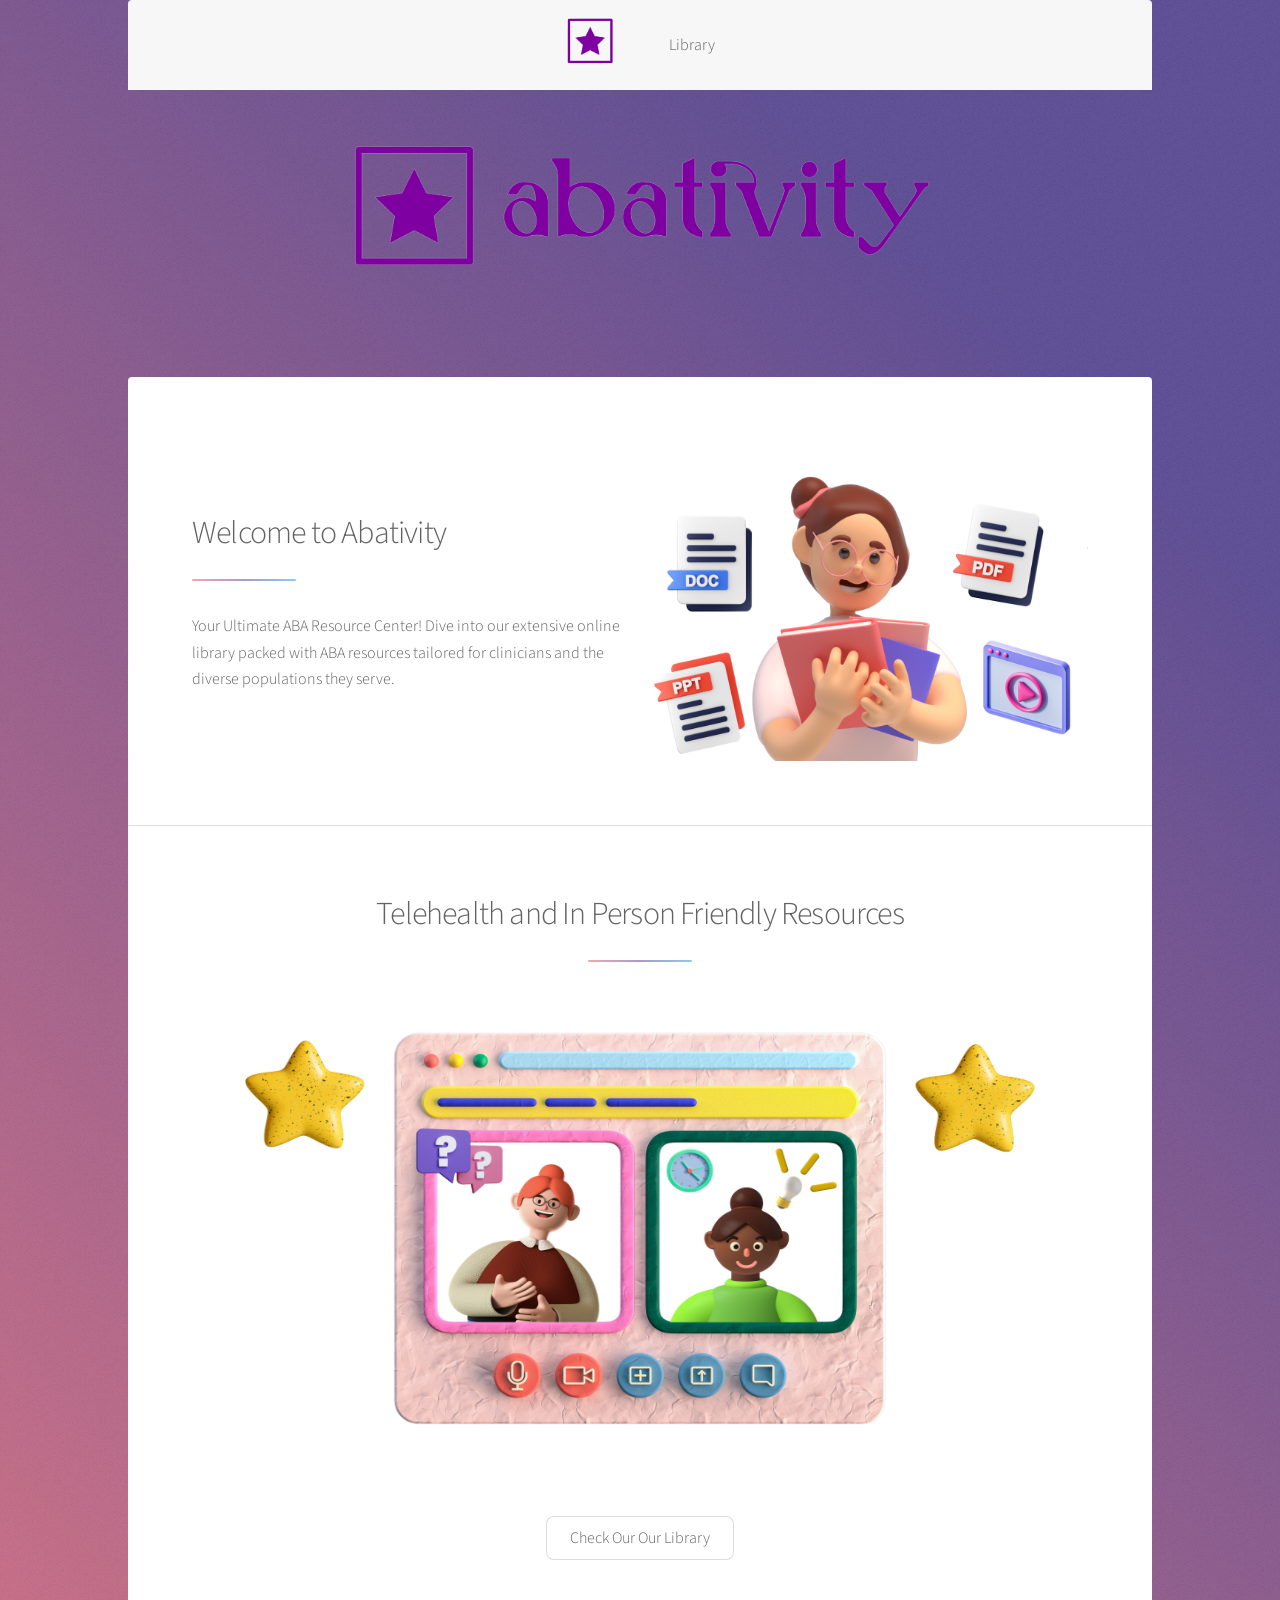
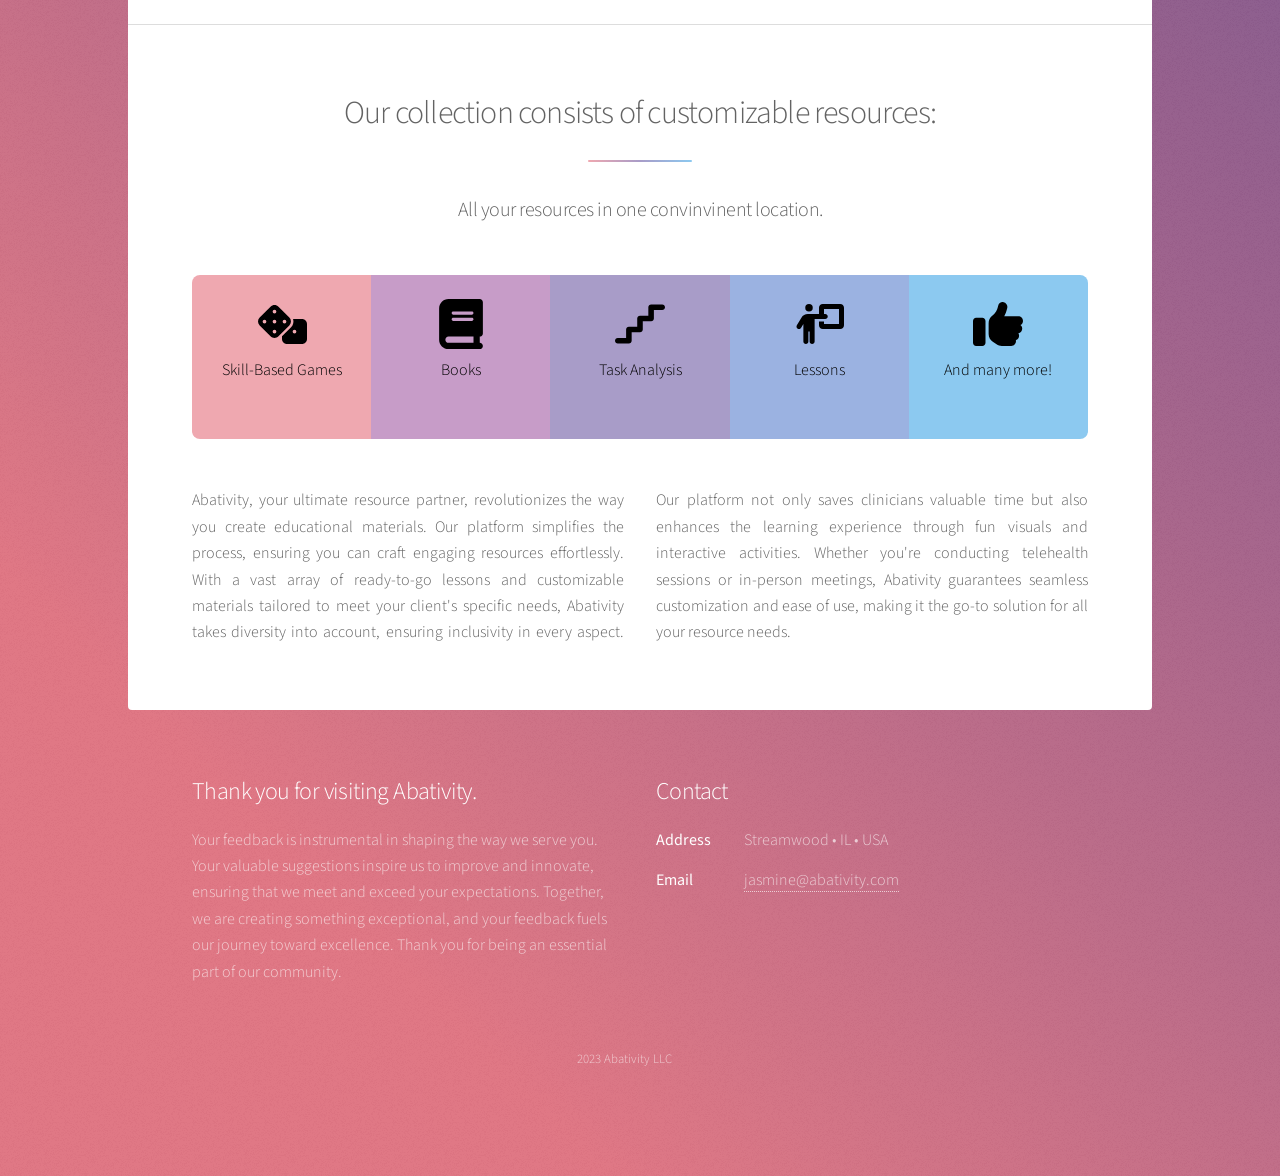
==== commit 26e04e55: "landing page complete" ====
--- a/index.html
+++ b/index.html
@@ -6,7 +6,7 @@
 -->
 <html>
 	<head>
-		<title>Stellar by HTML5 UP</title>
+		<title>Abativity</title>
 		<meta charset="utf-8" />
 		<meta name="viewport" content="width=device-width, initial-scale=1, user-scalable=no" />
 		<link rel="stylesheet" href="assets/css/main.css" />
@@ -20,20 +20,15 @@
 				<!-- Header Top -->
 				<nav id="nav">
 					<ul>
-						<li><a href="#intro" class="active">About</a></li>
+						<li><a href="index.html" ><img src="images/star.png" alt="" width="50" height="50"/></a></li>
 						<li><a href="library.html">Library</a></li>
-						<li><a href="#second">Second Section</a></li>
-						<li><a href="#cta">Get Started</a></li>
 					</ul>
 				</nav>
 
 
 				<!-- Header -->
 					<header id="header" class="alt">
-						<span class="logo"><img src="images/logo.svg" alt="" /></span>
-						<h1>Stellar</h1>
-						<p>Just another free, fully responsive site template<br />
-						built by <a href="https://twitter.com/ajlkn">@ajlkn</a> for <a href="https://html5up.net">HTML5 UP</a>.</p>
+						<span class="logo"><img src="images/logo.png" alt="" /></span>
 					</header>
 
 
@@ -46,47 +41,24 @@
 								<div class="spotlight">
 									<div class="content">
 										<header class="major">
-											<h2>Ipsum sed adipiscing</h2>
+											<h2>Welcome to Abativity</h2>
 										</header>
-										<a href="resources/AnimalsBook.pdf">Book</a>
-										<a href="resources/GuessMyMermaid.pptx">Game</a>
-										<a href="resources/BrushingTABlue.docx">Brush</a>
-										<p>Sed lorem ipsum dolor sit amet nullam consequat feugiat consequat magna
-										adipiscing magna etiam amet veroeros. Lorem ipsum dolor tempus sit cursus.
-										Tempus nisl et nullam lorem ipsum dolor sit amet aliquam.</p>
-										<ul class="actions">
-											<li><a href="generic.html" class="button">Learn More</a></li>
-										</ul>
+										<p>Your Ultimate ABA Resource Center! Dive into our extensive online library packed with ABA resources tailored for clinicians and the diverse populations they serve. </p>
 									</div>
-									<span class="image"><img src="images/pic01.jpg" alt="" /></span>
+									<img src="images/lady.png" alt="" width="450" height="320"/>
 								</div>
 							</section>
 
 						<!-- First Section -->
 							<section id="first" class="main special">
 								<header class="major">
-									<h2>Magna veroeros</h2>
+									<h2>Telehealth and In Person Friendly Resources</h2>
 								</header>
-								<ul class="features">
-									<li>
-										<span class="icon solid major style1 fa-code"></span>
-										<h3>Ipsum consequat</h3>
-										<p>Sed lorem amet ipsum dolor et amet nullam consequat a feugiat consequat tempus veroeros sed consequat.</p>
-									</li>
-									<li>
-										<span class="icon major style3 fa-copy"></span>
-										<h3>Amed sed feugiat</h3>
-										<p>Sed lorem amet ipsum dolor et amet nullam consequat a feugiat consequat tempus veroeros sed consequat.</p>
-									</li>
-									<li>
-										<span class="icon major style5 fa-gem"></span>
-										<h3>Dolor nullam</h3>
-										<p>Sed lorem amet ipsum dolor et amet nullam consequat a feugiat consequat tempus veroeros sed consequat.</p>
-									</li>
-								</ul>
+								<img src="images/computer.png" alt="" width="850" height="450"/>
+
 								<footer class="major">
 									<ul class="actions special">
-										<li><a href="generic.html" class="button">Learn More</a></li>
+										<li><a href="library.html" class="button">Check Our Our Library</a></li>
 									</ul>
 								</footer>
 							</section>
@@ -94,85 +66,56 @@
 						<!-- Second Section -->
 							<section id="second" class="main special">
 								<header class="major">
-									<h2>Ipsum consequat</h2>
-									<p>Donec imperdiet consequat consequat. Suspendisse feugiat congue<br />
-									posuere. Nulla massa urna, fermentum eget quam aliquet.</p>
+									<h2>Our collection consists of customizable resources:</h2>
+									<p>All your resources in one convinvinent location.</p>
 								</header>
 								<ul class="statistics">
 									<li class="style1">
-										<span class="icon solid fa-code-branch"></span>
-										<strong>5,120</strong> Etiam
+										<img src="images/dice-solid.svg" alt="" width="50" height="50"/>
+										 <p style="color:#000000"> Skill-Based Games </p>
 									</li>
 									<li class="style2">
-										<span class="icon fa-folder-open"></span>
-										<strong>8,192</strong> Magna
+										<img src="images/book-solid.svg" alt="" width="50" height="50"/>
+										 <p style="color:#000000"> Books </p>
 									</li>
 									<li class="style3">
-										<span class="icon solid fa-signal"></span>
-										<strong>2,048</strong> Tempus
+										<img src="images/stairs-solid.svg" alt="" width="50" height="50"/>
+										 <p style="color:#000000"> Task Analysis </p>
 									</li>
 									<li class="style4">
-										<span class="icon solid fa-laptop"></span>
-										<strong>4,096</strong> Aliquam
+										<img src="images/person-chalkboard-solid.svg" alt="" width="50" height="50"/>
+										 <p style="color:#000000"> Lessons </p>
 									</li>
 									<li class="style5">
-										<span class="icon fa-gem"></span>
-										<strong>1,024</strong> Nullam
+										<img src="images/thumbs-up-solid.svg" alt="" width="50" height="50"/>
+										 <p style="color:#000000"> And many more! </p>
 									</li>
 								</ul>
-								<p class="content">Nam elementum nisl et mi a commodo porttitor. Morbi sit amet nisl eu arcu faucibus hendrerit vel a risus. Nam a orci mi, elementum ac arcu sit amet, fermentum pellentesque et purus. Integer maximus varius lorem, sed convallis diam accumsan sed. Etiam porttitor placerat sapien, sed eleifend a enim pulvinar faucibus semper quis ut arcu. Ut non nisl a mollis est efficitur vestibulum. Integer eget purus nec nulla mattis et accumsan ut magna libero. Morbi auctor iaculis porttitor. Sed ut magna ac risus et hendrerit scelerisque. Praesent eleifend lacus in lectus aliquam porta. Cras eu ornare dui curabitur lacinia.</p>
-								<footer class="major">
-									<ul class="actions special">
-										<li><a href="generic.html" class="button">Learn More</a></li>
-									</ul>
-								</footer>
+								<p class="content">
+									Abativity, your ultimate resource partner, revolutionizes the way you create educational materials. Our platform simplifies the process, ensuring you can craft engaging resources effortlessly. With a vast array of ready-to-go lessons and customizable materials tailored to meet your client's specific needs, Abativity takes diversity into account, ensuring inclusivity in every aspect. Our platform not only saves clinicians valuable time but also enhances the learning experience through fun visuals and interactive activities. Whether you're conducting telehealth sessions or in-person meetings, Abativity guarantees seamless customization and ease of use, making it the go-to solution for all your resource needs.  </p>
+
 							</section>
 
-						<!-- Get Started -->
-							<section id="cta" class="main special">
-								<header class="major">
-									<h2>Congue imperdiet</h2>
-									<p>Donec imperdiet consequat consequat. Suspendisse feugiat congue<br />
-									posuere. Nulla massa urna, fermentum eget quam aliquet.</p>
-								</header>
-								<footer class="major">
-									<ul class="actions special">
-										<li><a href="generic.html" class="button primary">Get Started</a></li>
-										<li><a href="generic.html" class="button">Learn More</a></li>
-									</ul>
-								</footer>
-							</section>
 
 					</div>
 
 				<!-- Footer -->
 					<footer id="footer">
 						<section>
-							<h2>Aliquam sed mauris</h2>
-							<p>Sed lorem ipsum dolor sit amet et nullam consequat feugiat consequat magna adipiscing tempus etiam dolore veroeros. eget dapibus mauris. Cras aliquet, nisl ut viverra sollicitudin, ligula erat egestas velit, vitae tincidunt odio.</p>
-							<ul class="actions">
-								<li><a href="generic.html" class="button">Learn More</a></li>
-							</ul>
+							<h2>Thank you for visiting Abativity.</h2>
+							<p>Your feedback is instrumental in shaping the way we serve you. Your valuable suggestions inspire us to improve and innovate, ensuring that we meet and exceed your expectations. Together, we are creating something exceptional, and your feedback fuels our journey toward excellence. Thank you for being an essential part of our community.</p>
 						</section>
 						<section>
-							<h2>Etiam feugiat</h2>
+							<h2>Contact</h2>
 							<dl class="alt">
 								<dt>Address</dt>
-								<dd>1234 Somewhere Road &bull; Nashville, TN 00000 &bull; USA</dd>
-								<dt>Phone</dt>
-								<dd>(000) 000-0000 x 0000</dd>
+								<dd>Streamwood &bull; IL &bull; USA</dd>
 								<dt>Email</dt>
-								<dd><a href="#">information@untitled.tld</a></dd>
+								<dd><a>jasmine@abativity.com</a></dd>
 							</dl>
-							<ul class="icons">
-								<li><a href="#" class="icon brands fa-twitter alt"><span class="label">Twitter</span></a></li>
-								<li><a href="#" class="icon brands fa-facebook-f alt"><span class="label">Facebook</span></a></li>
-								<li><a href="#" class="icon brands fa-instagram alt"><span class="label">Instagram</span></a></li>
-								<li><a href="#" class="icon brands fa-github alt"><span class="label">GitHub</span></a></li>
-								<li><a href="#" class="icon brands fa-dribbble alt"><span class="label">Dribbble</span></a></li>
-							</ul>
+
 						</section>
-						<p class="copyright">&copy; Untitled. Design: <a href="https://html5up.net">HTML5 UP</a>.</p>
+						<p class="copyright">2023 Abativity LLC</p>
 					</footer>
 
 			</div>
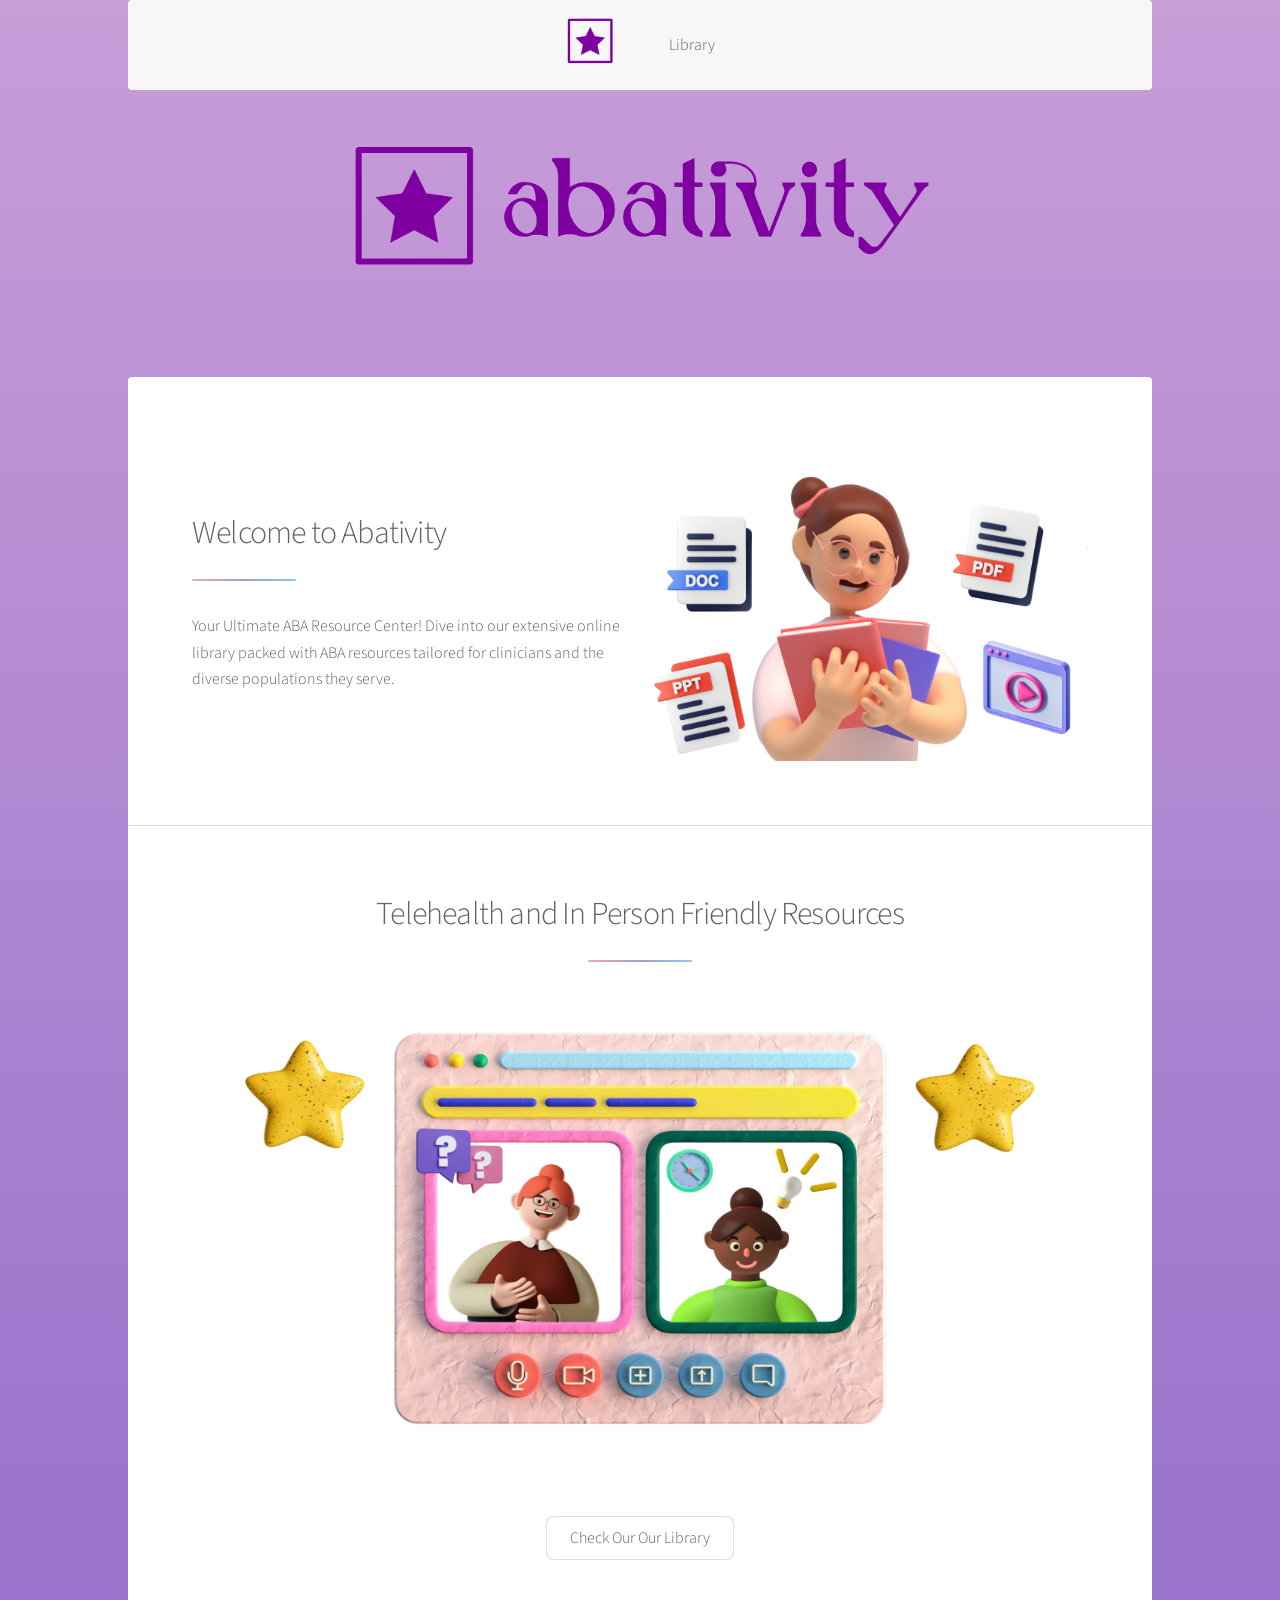
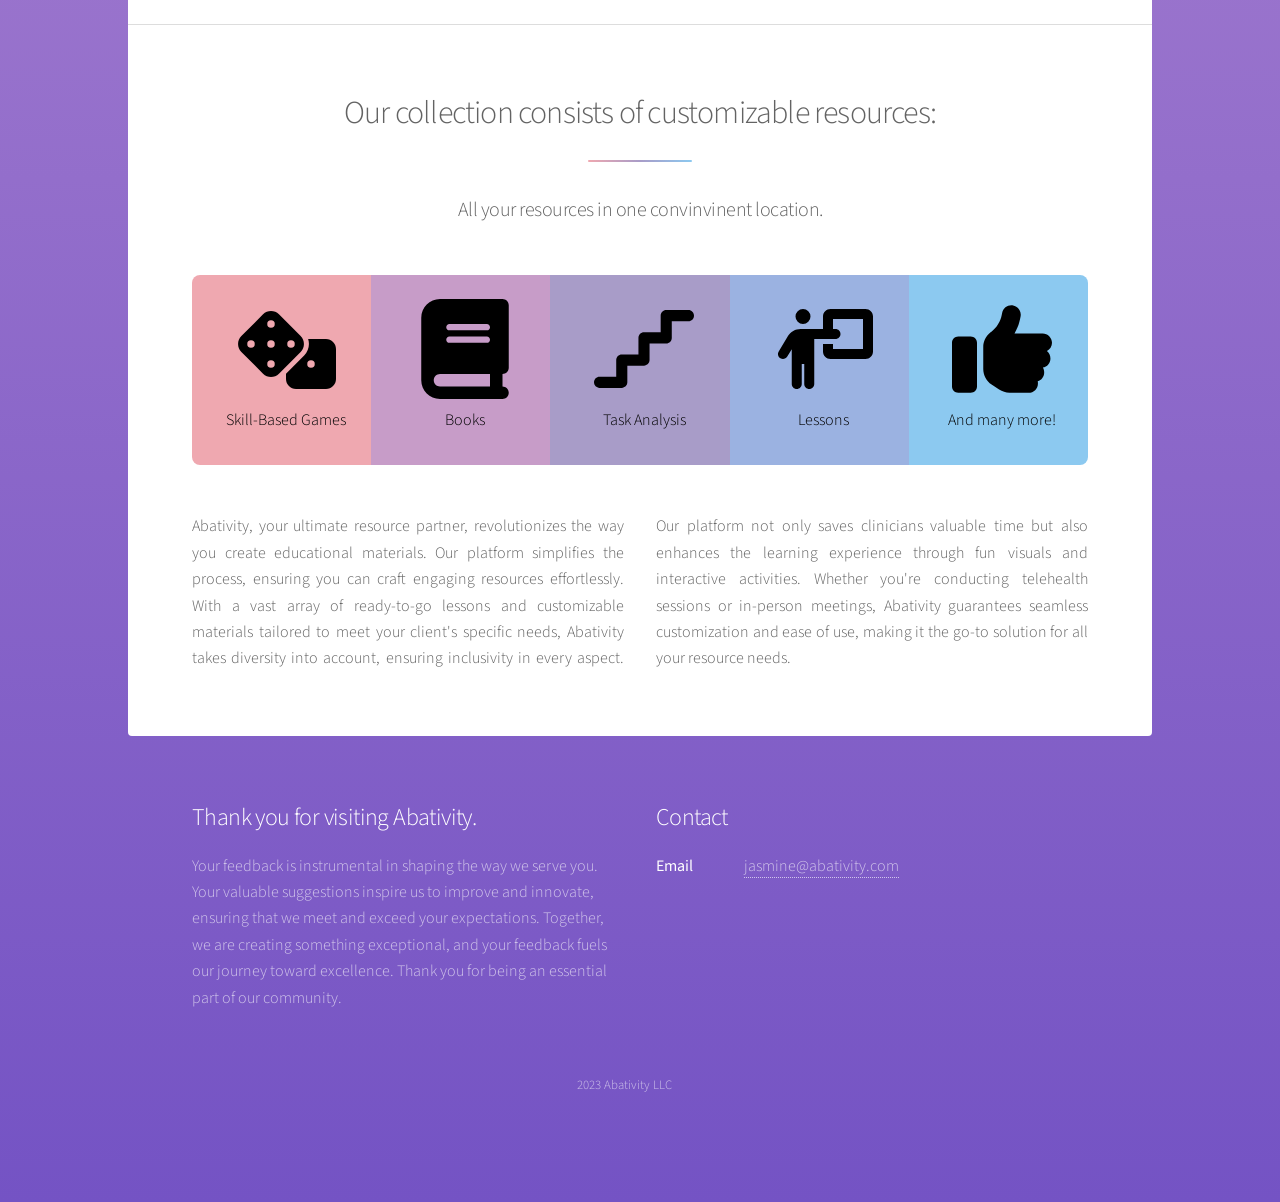
==== commit 24ef328e: "background color updated" ====
--- a/index.html
+++ b/index.html
@@ -71,23 +71,23 @@
 								</header>
 								<ul class="statistics">
 									<li class="style1">
-										<img src="images/dice-solid.svg" alt="" width="50" height="50"/>
+										<img src="images/dice-solid.svg" alt="" width="100" height="100"/>
 										 <p style="color:#000000"> Skill-Based Games </p>
 									</li>
 									<li class="style2">
-										<img src="images/book-solid.svg" alt="" width="50" height="50"/>
+										<img src="images/book-solid.svg" alt="" width="100" height="100"/>
 										 <p style="color:#000000"> Books </p>
 									</li>
 									<li class="style3">
-										<img src="images/stairs-solid.svg" alt="" width="50" height="50"/>
+										<img src="images/stairs-solid.svg" alt="" width="100" height="100"/>
 										 <p style="color:#000000"> Task Analysis </p>
 									</li>
 									<li class="style4">
-										<img src="images/person-chalkboard-solid.svg" alt="" width="50" height="50"/>
+										<img src="images/person-chalkboard-solid.svg" alt="" width="100" height="100"/>
 										 <p style="color:#000000"> Lessons </p>
 									</li>
 									<li class="style5">
-										<img src="images/thumbs-up-solid.svg" alt="" width="50" height="50"/>
+										<img src="images/thumbs-up-solid.svg" alt="" width="100" height="100"/>
 										 <p style="color:#000000"> And many more! </p>
 									</li>
 								</ul>
@@ -108,8 +108,6 @@
 						<section>
 							<h2>Contact</h2>
 							<dl class="alt">
-								<dt>Address</dt>
-								<dd>Streamwood &bull; IL &bull; USA</dd>
 								<dt>Email</dt>
 								<dd><a>jasmine@abativity.com</a></dd>
 							</dl>
--- a/assets/css/main.css
+++ b/assets/css/main.css
@@ -6,6 +6,7 @@
 	html5up.net | @ajlkn
 	Free for personal and commercial use under the CCA 3.0 license (html5up.net/license)
 */
+
 
 html, body, div, span, applet, object,
 iframe, h1, h2, h3, h4, h5, h6, p, blockquote,
@@ -99,11 +100,7 @@
 	}
 
 	body {
-		background-color: #935d8c;
-		background-image: url("images/overlay.png"), -moz-linear-gradient(45deg, #e37682 15%, #5f4d93 85%);
-		background-image: url("images/overlay.png"), -webkit-linear-gradient(45deg, #e37682 15%, #5f4d93 85%);
-		background-image: url("images/overlay.png"), -ms-linear-gradient(45deg, #e37682 15%, #5f4d93 85%);
-		background-image: url("images/overlay.png"), linear-gradient(45deg, #e37682 15%, #5f4d93 85%);
+		background: linear-gradient(to top, #7453c4 0%, rgba(222, 182, 245, 0.719) 100%);
 	}
 
 		body.is-preload *, body.is-preload *:before, body.is-preload *:after {
@@ -121,7 +118,7 @@
 
 	body {
 		background-color: #935d8c;
-		color: rgba(255, 255, 255, 0.65);
+		color: #ffffffa6;
 	}
 
 	body, input, select, textarea {
@@ -2279,6 +2276,7 @@
 			display: inline-block;
 			border: solid 1px;
 			border-radius: 100%;
+
 		}
 
 			.icon.alt:before {
@@ -2288,6 +2286,7 @@
 				height: 2em;
 				text-align: center;
 				line-height: 2em;
+
 			}
 
 		.icon.style1 {
@@ -2878,7 +2877,7 @@
 			-webkit-flex: 1;
 			-ms-flex: 1;
 			flex: 1;
-			padding: 1.5em;
+			padding-top: 1.5em;
 			color: #ffffff;
 			text-align: center;
 		}
@@ -2924,11 +2923,13 @@
 
 			.statistics li .icon {
 				display: inline-block;
+
 			}
 
 				.statistics li .icon:before {
 					font-size: 2.75rem;
 					line-height: 1.3;
+
 				}
 
 		@media screen and (max-width: 980px) {
@@ -3224,6 +3225,8 @@
 		background-color: #f7f7f7;
 		border-top-left-radius: 0.25em;
 		border-top-right-radius: 0.25em;
+		border-bottom-left-radius: 0.25em; /* Add rounded edges to the bottom-left corner */
+		border-bottom-right-radius: 0.25em; /* Add rounded edges to the bottom-right corner */
 		cursor: default;
 		text-align: center;
 	}
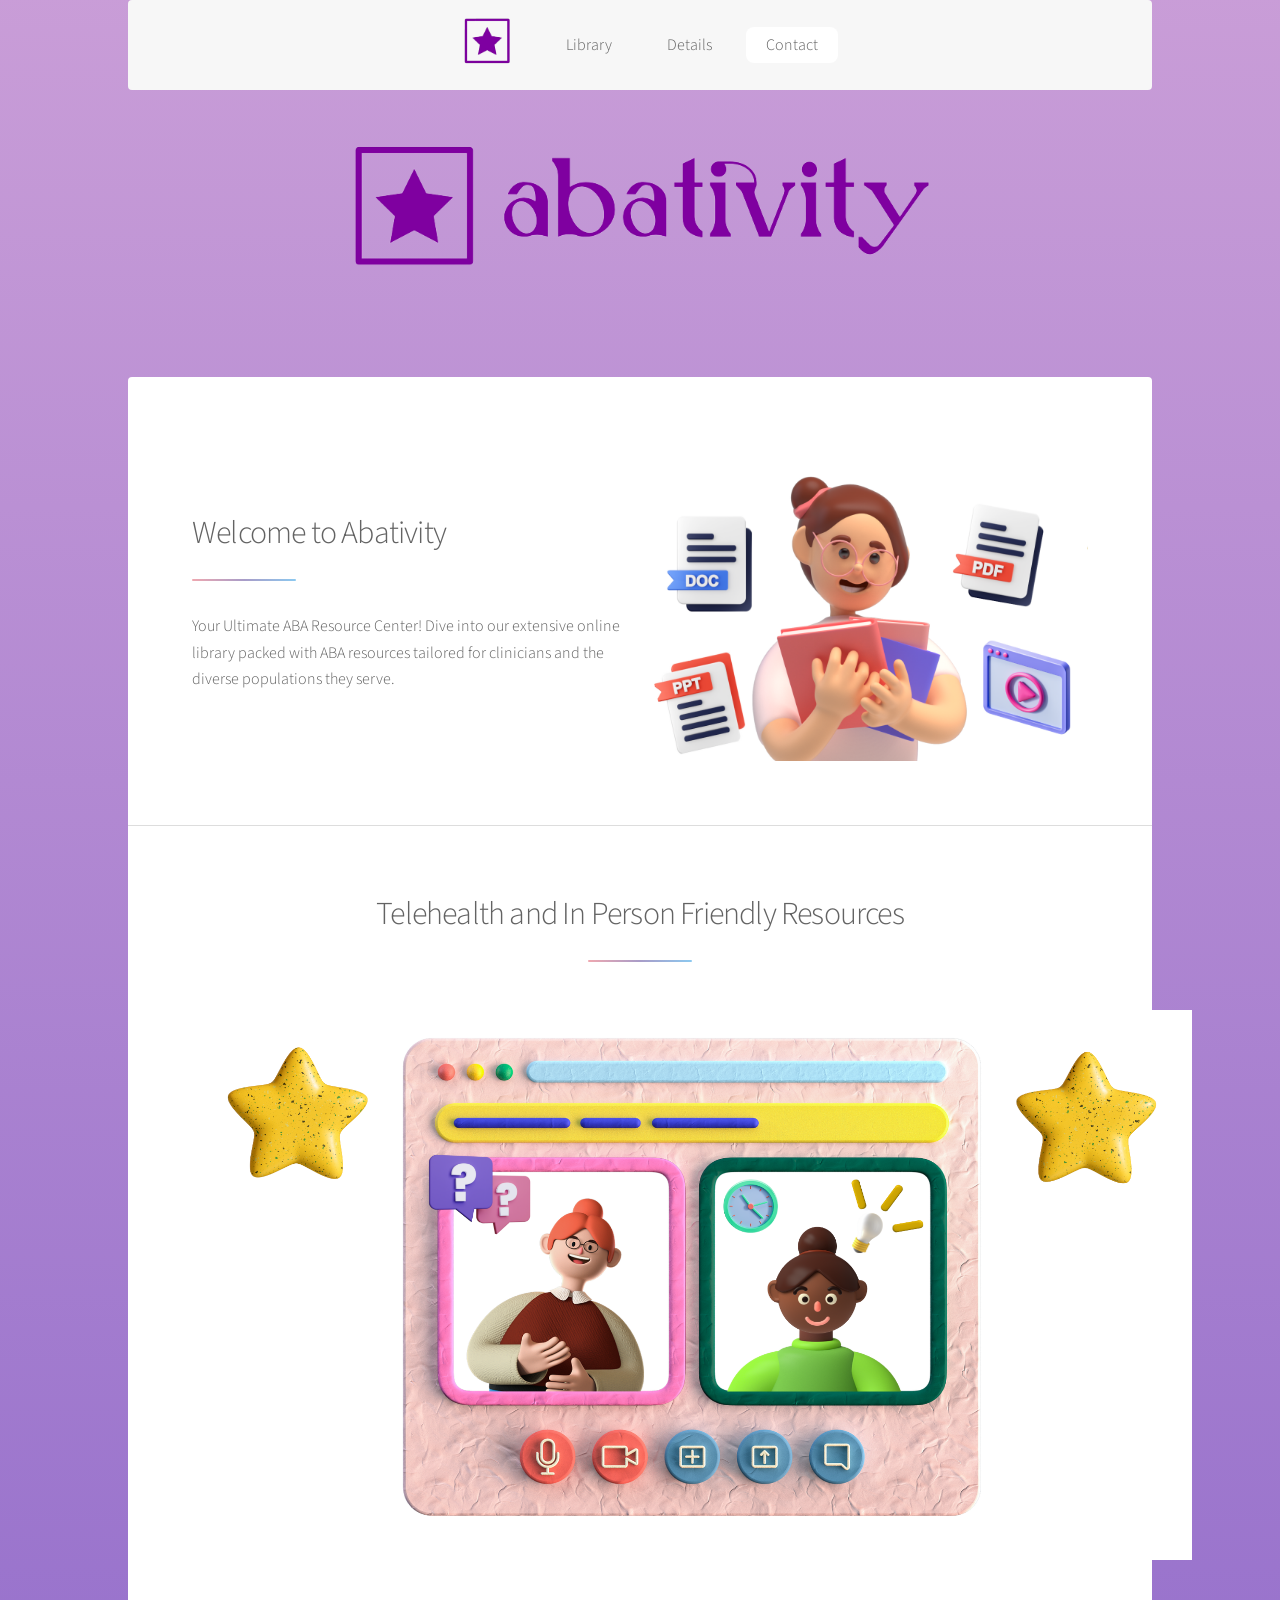
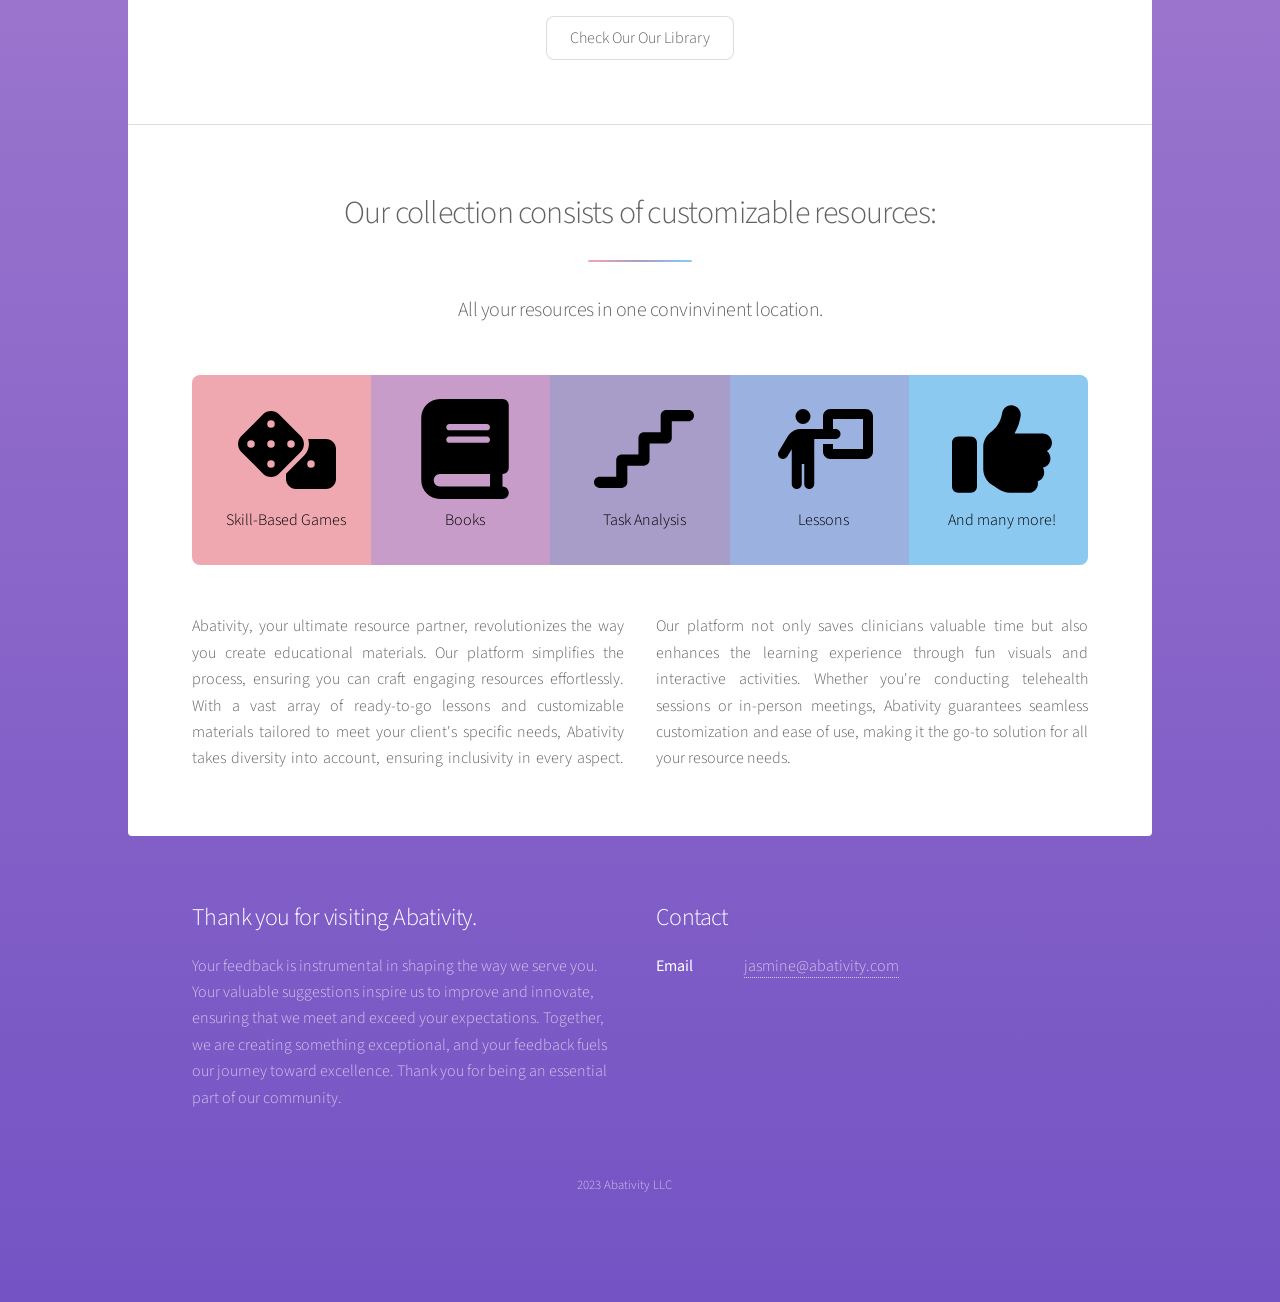
==== commit 9a02b00e: "updated nav, need to remove details-contact" ====
--- a/index.html
+++ b/index.html
@@ -22,6 +22,8 @@
 					<ul>
 						<li><a href="index.html" ><img src="images/star.png" alt="" width="50" height="50"/></a></li>
 						<li><a href="library.html">Library</a></li>
+						<li><a href="#second">Details</a></li>
+						<li><a href="#footer">Contact</a></li>
 					</ul>
 				</nav>
 
@@ -54,7 +56,7 @@
 								<header class="major">
 									<h2>Telehealth and In Person Friendly Resources</h2>
 								</header>
-								<img src="images/computer.png" alt="" width="850" height="450"/>
+								<img src="images/computer.png" alt="" width="1000" height="550"/>
 
 								<footer class="major">
 									<ul class="actions special">
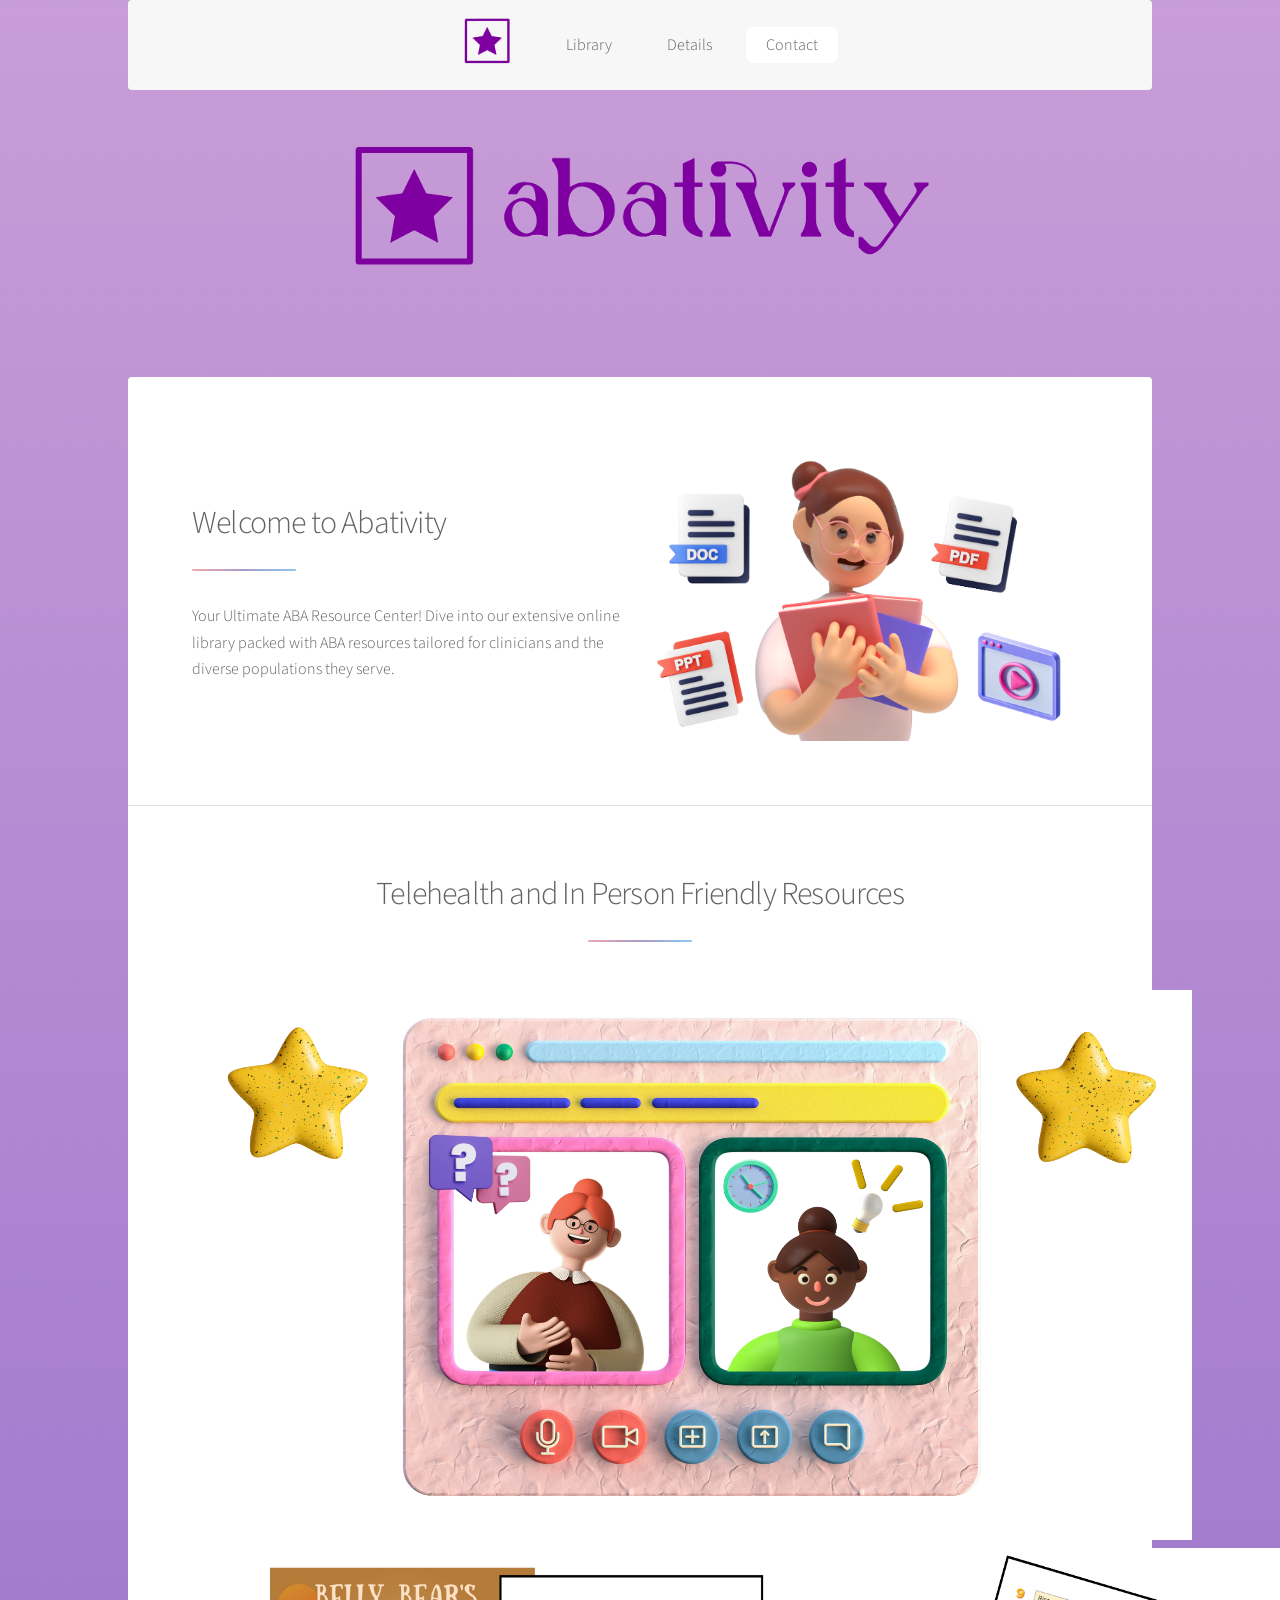
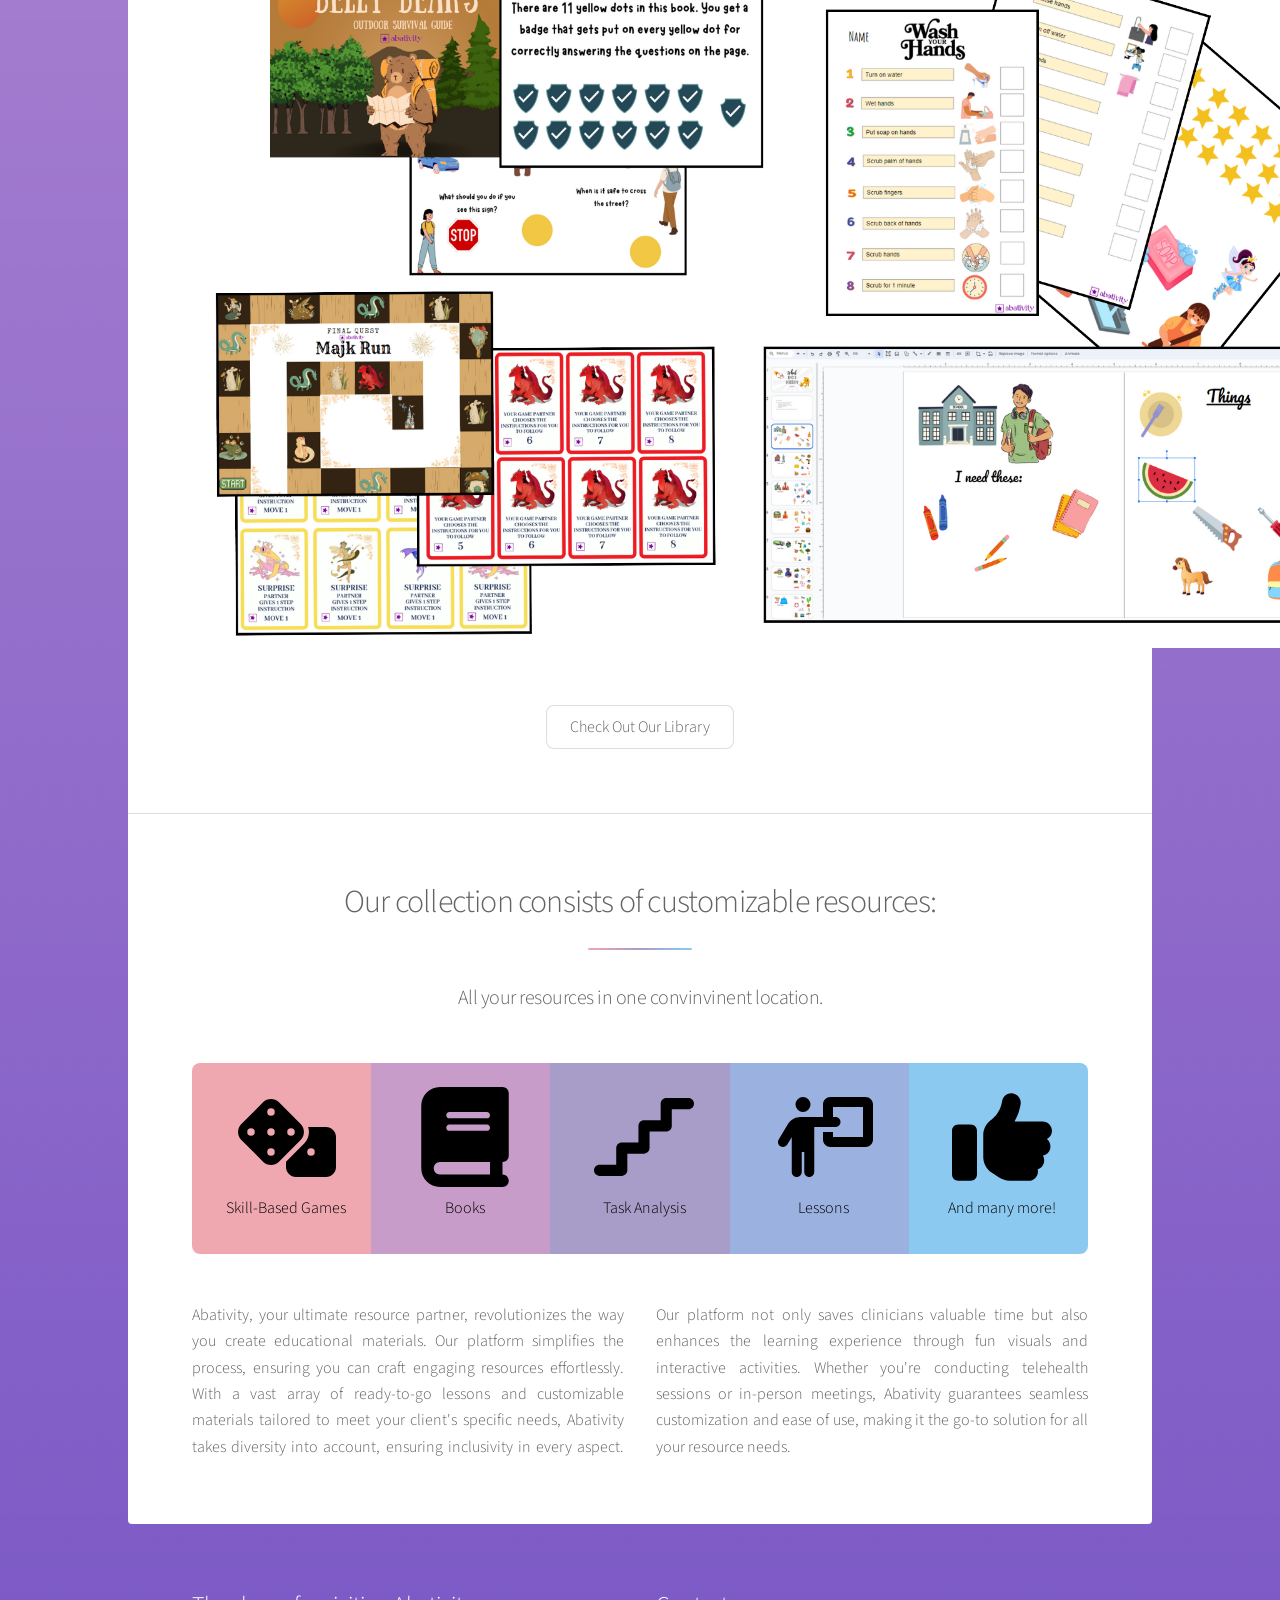
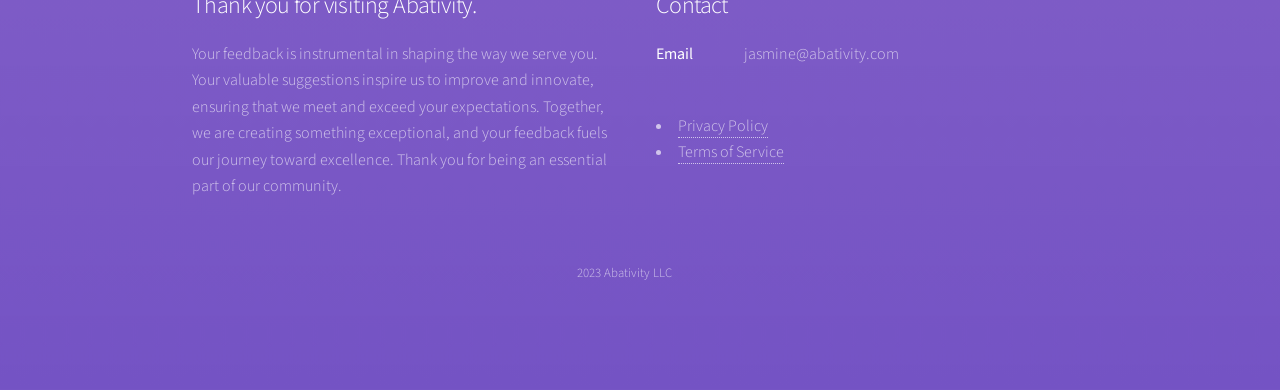
==== commit b5a636d9: "privacy and terms added" ====
--- a/index.html
+++ b/index.html
@@ -47,7 +47,7 @@
 										</header>
 										<p>Your Ultimate ABA Resource Center! Dive into our extensive online library packed with ABA resources tailored for clinicians and the diverse populations they serve. </p>
 									</div>
-									<img src="images/lady.png" alt="" width="450" height="320"/>
+									<img src="images/lady.png" alt="" width="450" height="300"/>
 								</div>
 							</section>
 
@@ -58,9 +58,12 @@
 								</header>
 								<img src="images/computer.png" alt="" width="1000" height="550"/>
 
+								<img src="images/examples.png" alt="" width="1200" height="700"/>
+
+
 								<footer class="major">
 									<ul class="actions special">
-										<li><a href="library.html" class="button">Check Our Our Library</a></li>
+										<li><a href="library.html" class="button">Check Out Our Library</a></li>
 									</ul>
 								</footer>
 							</section>
@@ -111,11 +114,14 @@
 							<h2>Contact</h2>
 							<dl class="alt">
 								<dt>Email</dt>
-								<dd><a>jasmine@abativity.com</a></dd>
+								<dd>jasmine@abativity.com</dd>
 							</dl>
+							<li><a href="PrivacyPolicy.html">Privacy Policy<img /></a></li>
+							<li><a href="TermsofService.html">Terms of Service<img /></a></li>
 
 						</section>
 						<p class="copyright">2023 Abativity LLC</p>
+
 					</footer>
 
 			</div>
--- a/assets/css/main.css
+++ b/assets/css/main.css
@@ -3073,7 +3073,7 @@
 /* Header */
 
 	#header {
-		padding: 5em 5em 1em 5em ;
+		padding: 7em 5em 1em 5em ;
 		text-align: center;
 	}
 
@@ -3334,6 +3334,60 @@
 
 		}
 
+
+
+/* Dom Nav */
+#dom-nav {
+	text-align: center;
+	margin-top: 20px; /* Adjust the top margin as needed */
+	height: 125px; /* Set the height of the navigation bar */
+	line-height: 30px; /* Center the text vertically within the navigation bar */
+}
+
+    #dom-nav ul {
+        list-style: none;
+        padding: 2em;
+		display: flex;
+		justify-content: center;
+		align-items: center;
+    }
+
+    #dom-nav li {
+        display: inline;
+        margin: 0 10px 0 0; /* Adjust the margin as needed */
+    }
+
+    #dom-nav li:not(:last-child)::after {
+        content: '•'; /* Unicode character for a bullet point */
+        margin-left: 20px; /* Adjust the distance between the text and the dot */
+        color: purple; /* Set the color of the dot */
+    }
+
+    #dom-nav li:nth-child(8)::after,
+	#dom-nav li:nth-child(9)::after
+
+	{
+        content: ''; /* Remove the dot after the last item */
+    }
+
+	#dom-nav li a {
+		text-decoration: none; /* Remove underlines from the links */
+		border-bottom-style: none;
+		font-size: 20px; /* Set the initial font size */
+		transition: font-size 0.3s; /* Add a smooth transition effect */
+	}
+
+	#dom-nav li a:hover {
+		font-size: 24px; /* Set the font size to a larger value when hovered */
+	}
+
+
+	#dom-nav select {
+		padding: 5px; /* Add padding to the select dropdown */
+		font-size: 16px; /* Adjust the font size for the dropdown */
+		width: 150px; /* Set the specific width for the dropdown */
+	}
+
 /* Main */
 
 	#main {
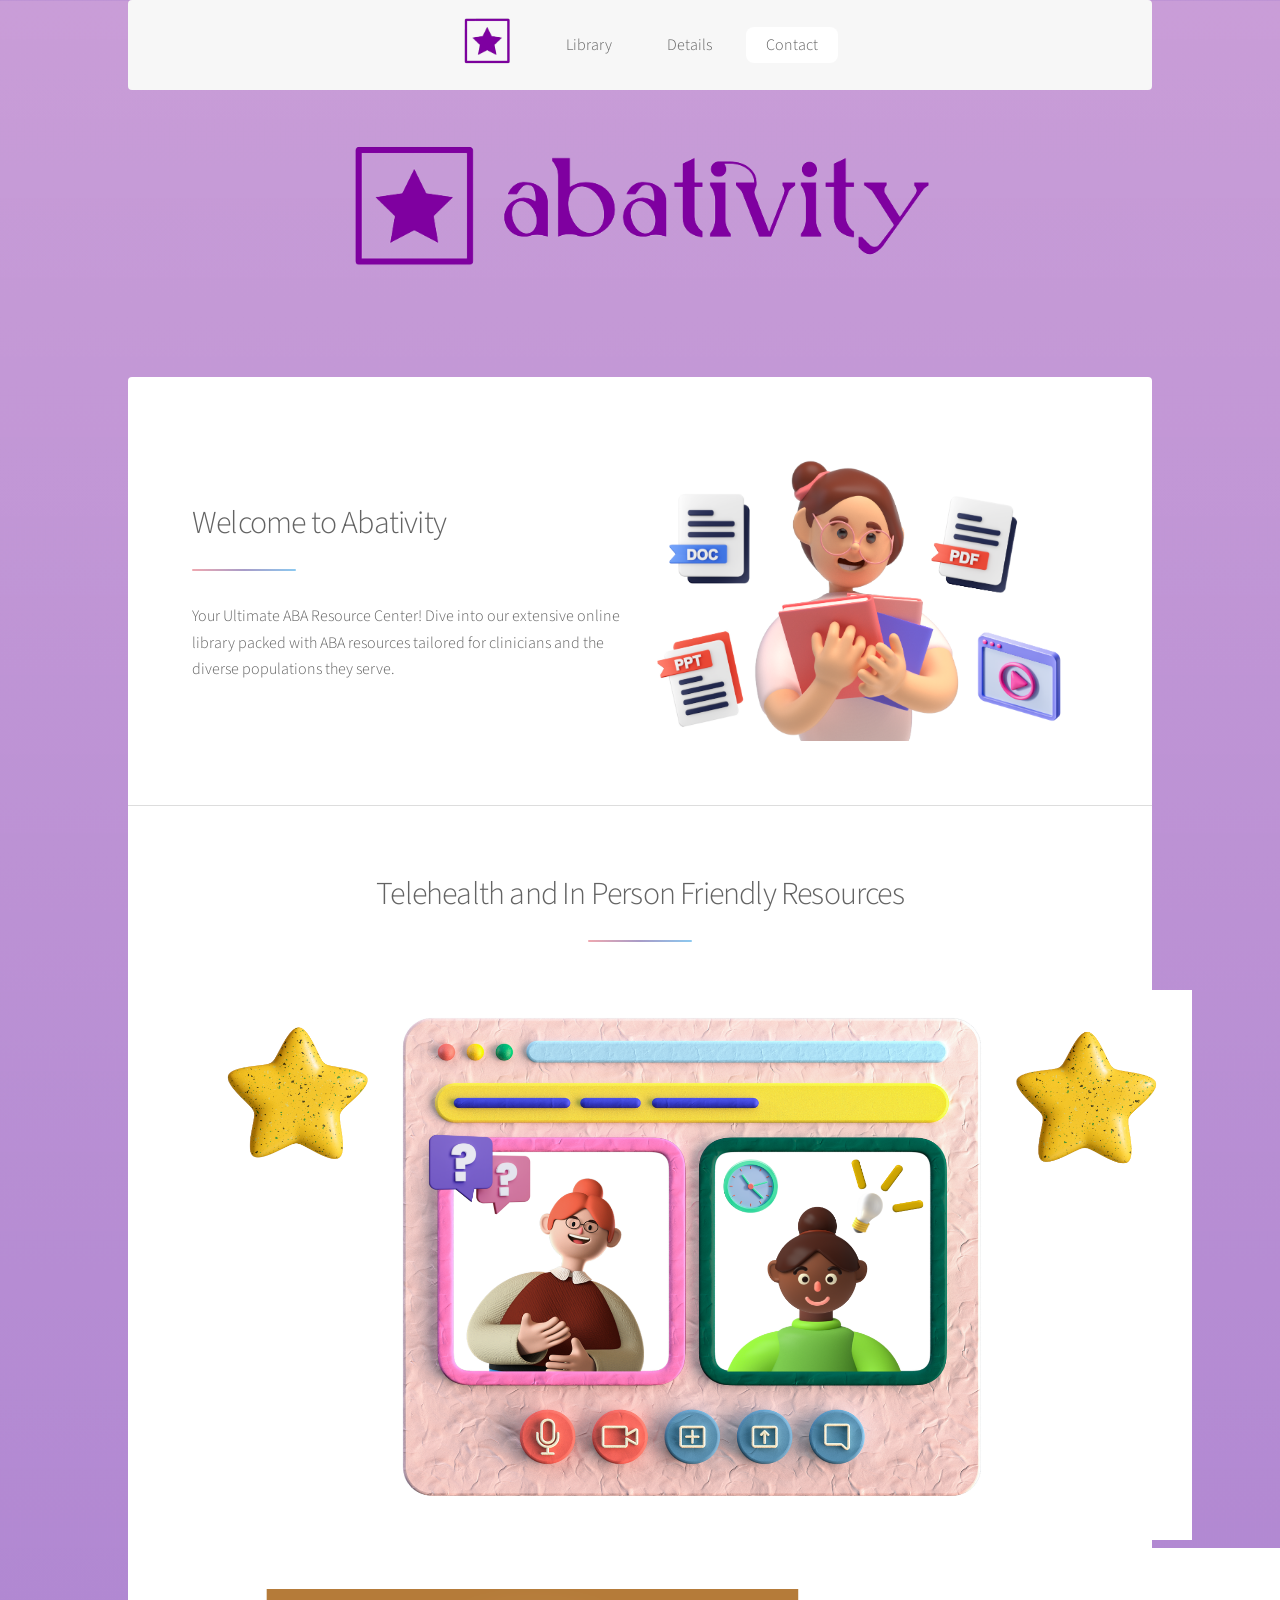
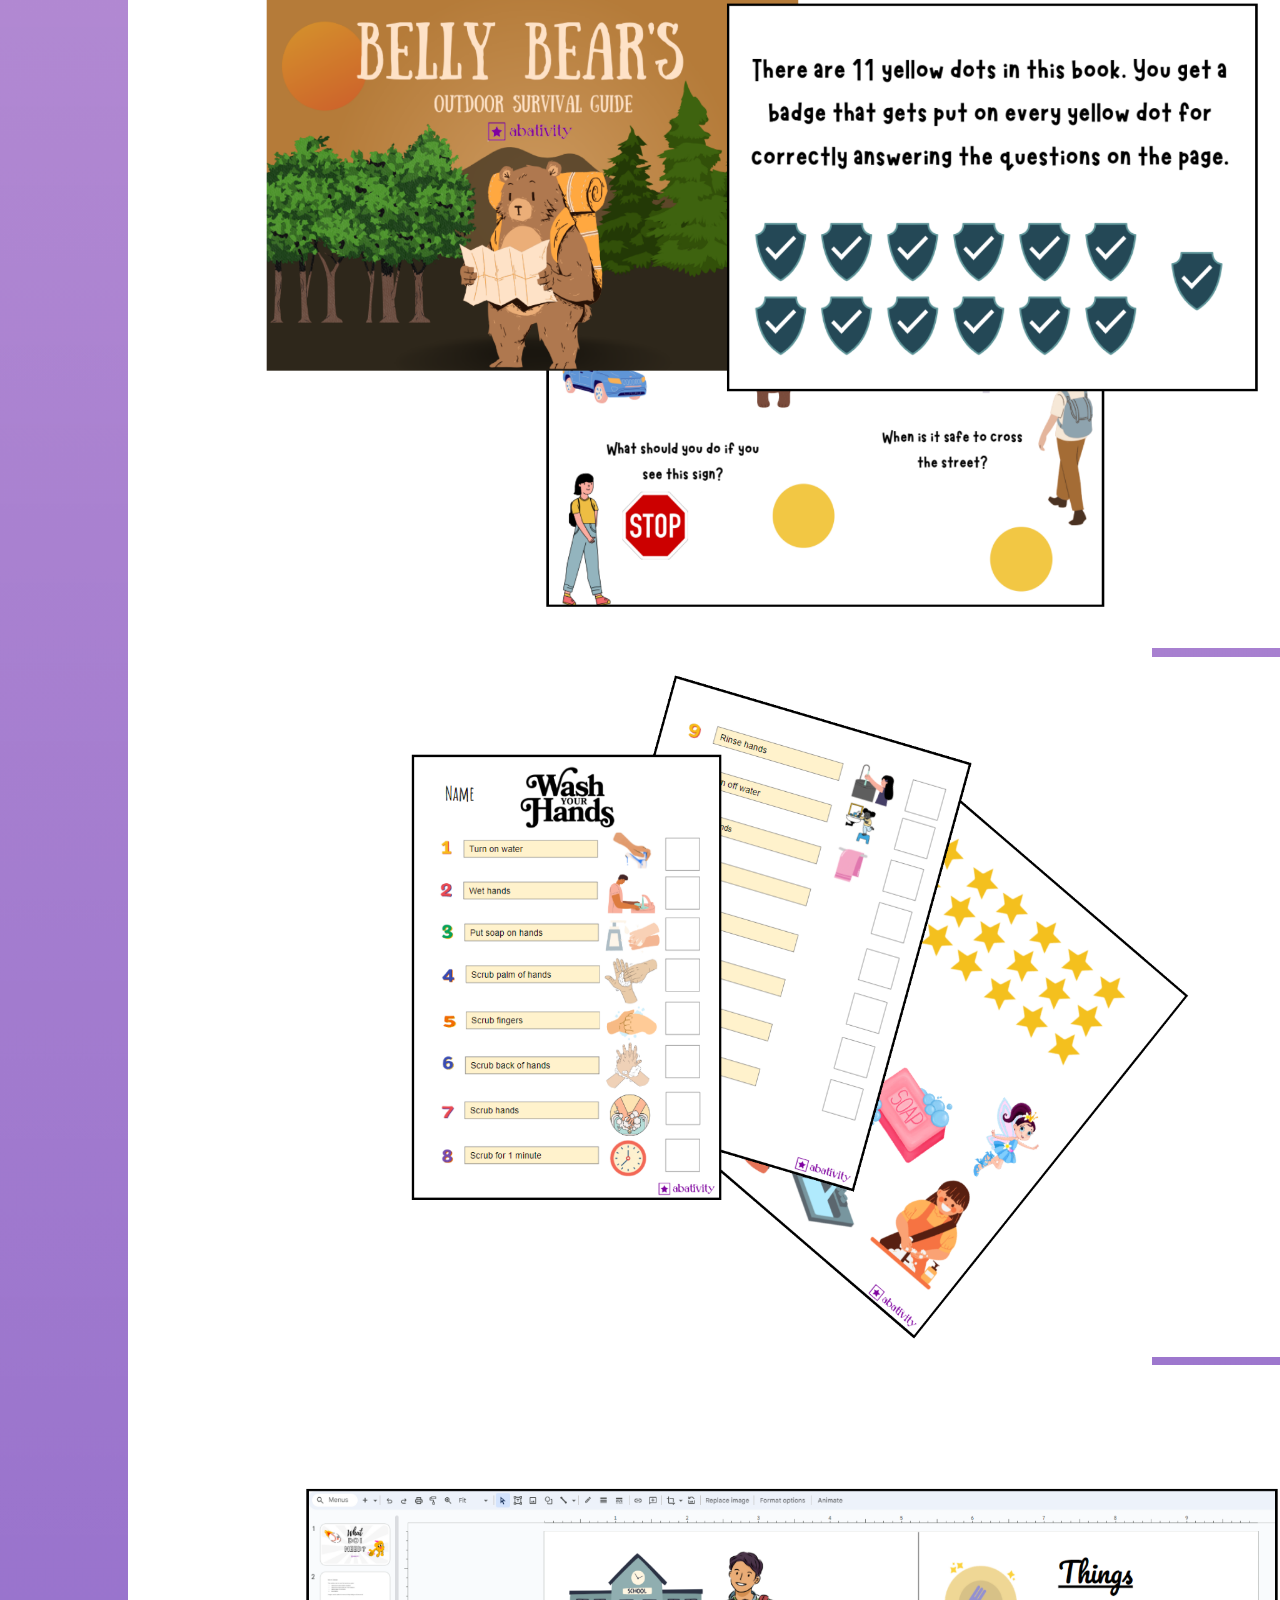
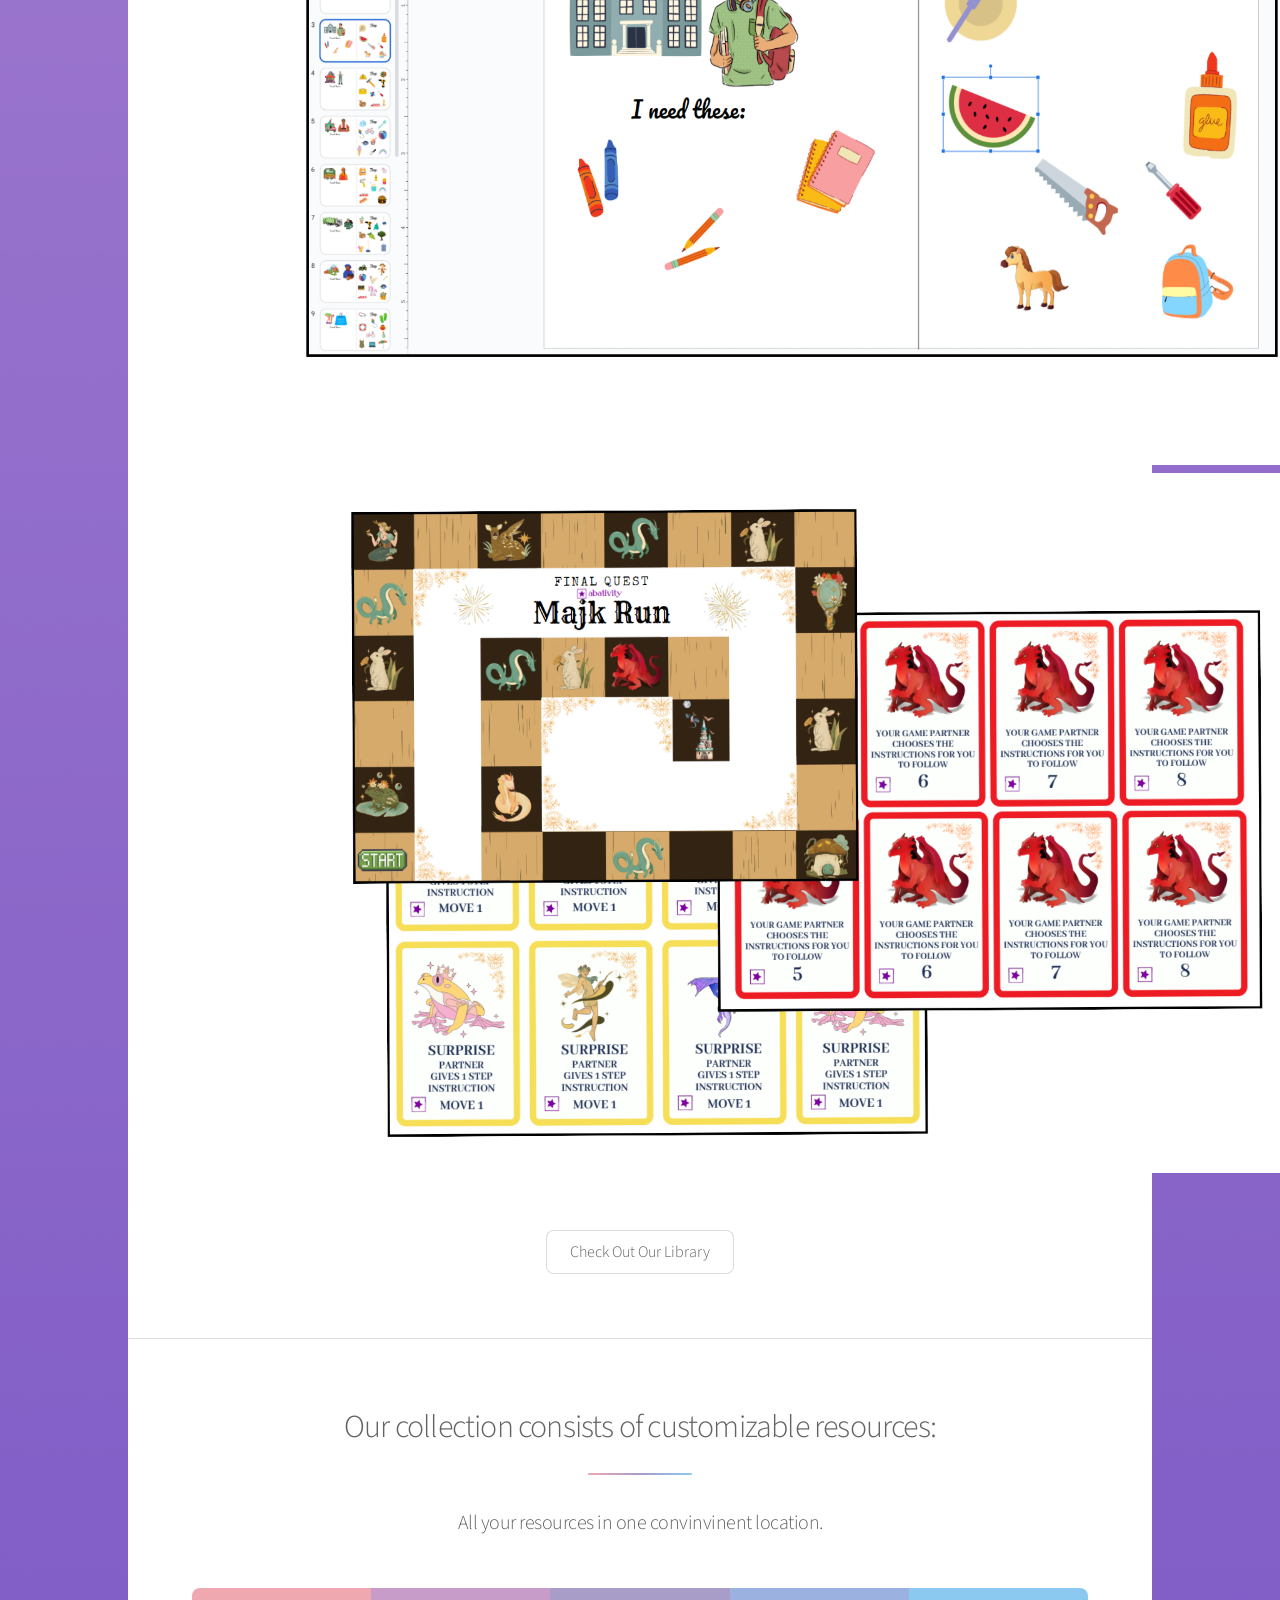
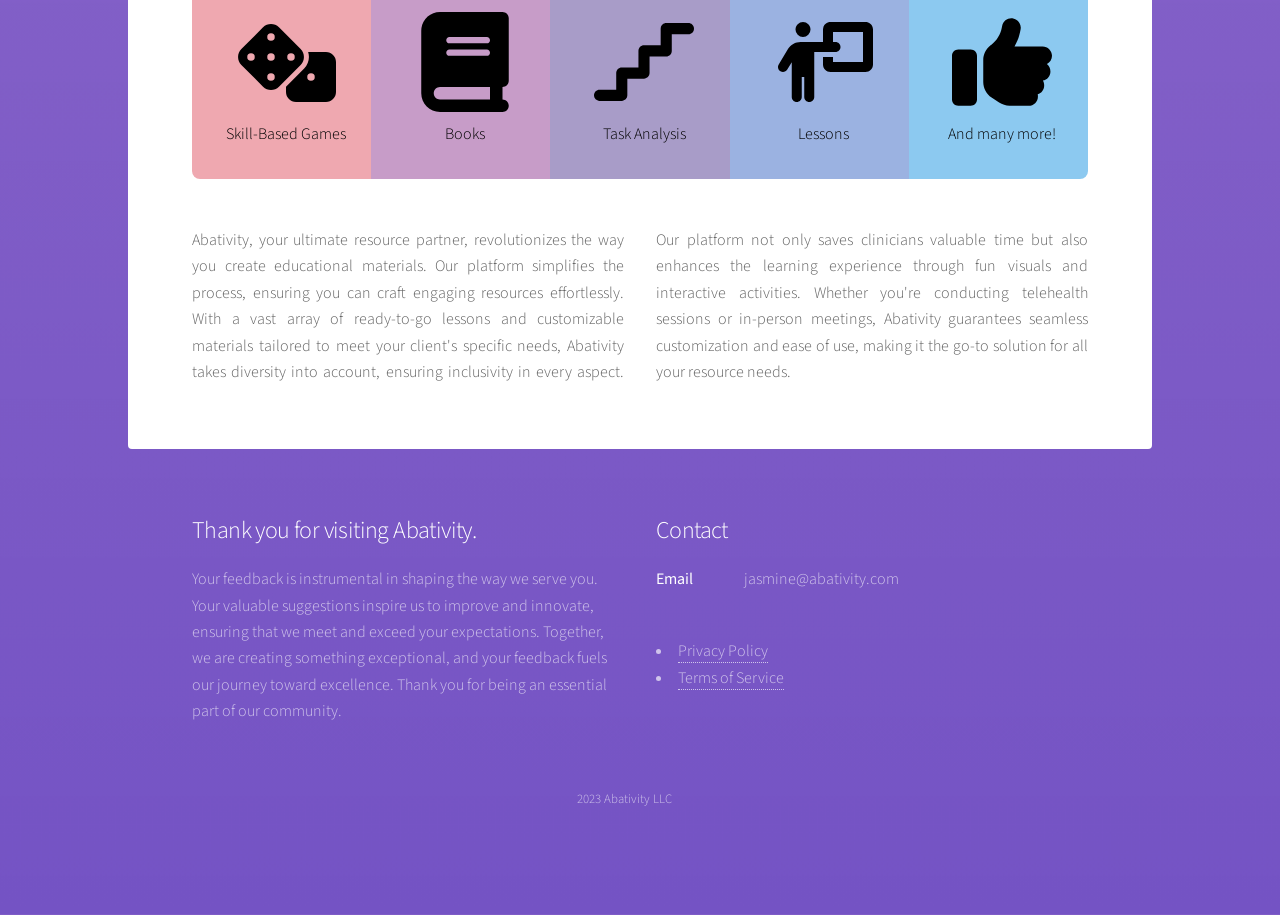
==== commit 00fec601: "Landing page complete" ====
--- a/index.html
+++ b/index.html
@@ -58,7 +58,10 @@
 								</header>
 								<img src="images/computer.png" alt="" width="1000" height="550"/>
 
-								<img src="images/examples.png" alt="" width="1200" height="700"/>
+								<img src="images/bellybear.png" alt="" width="1200" height="700"/>
+								<img src="images/taskanalysis.png" alt="" width="1200" height="700"/>
+								<img src="images/sorting.png" alt="" width="1200" height="700"/>
+								<img src="images/majik.png" alt="" width="1200" height="700"/>
 
 
 								<footer class="major">
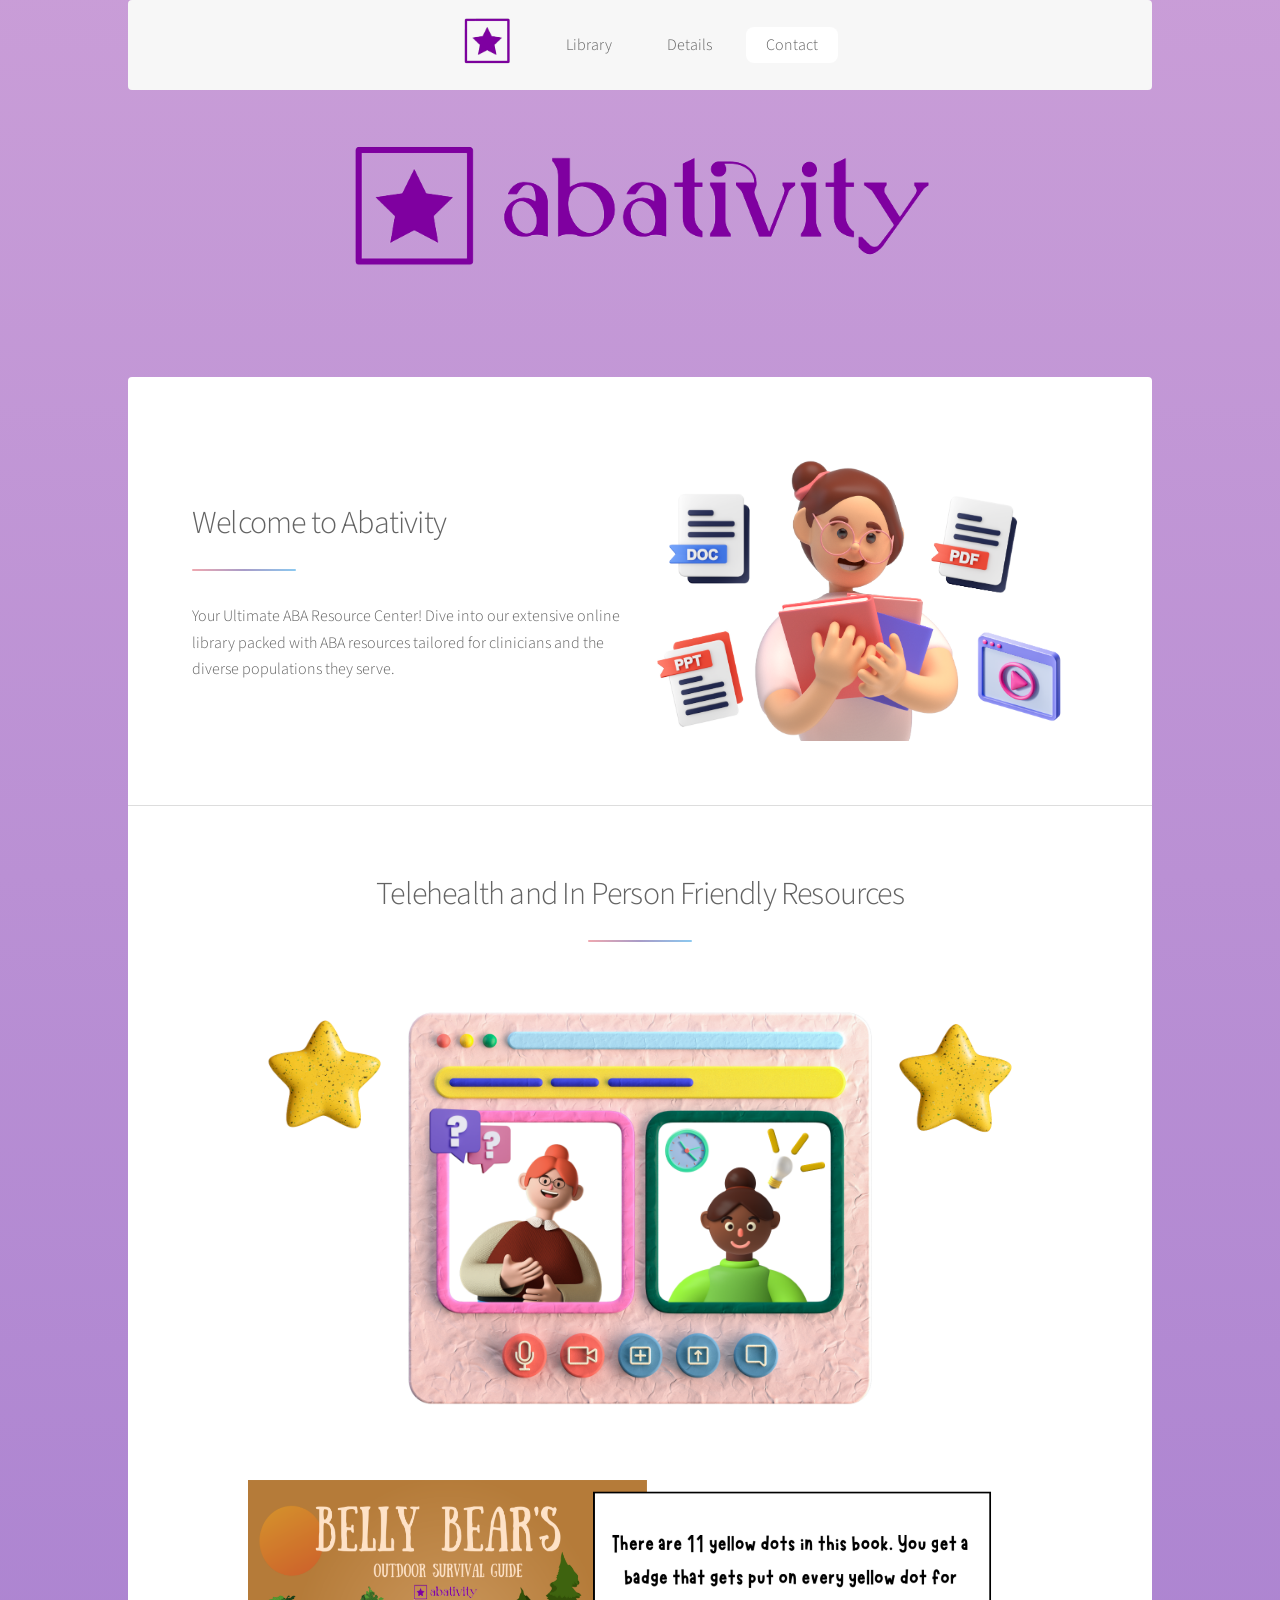
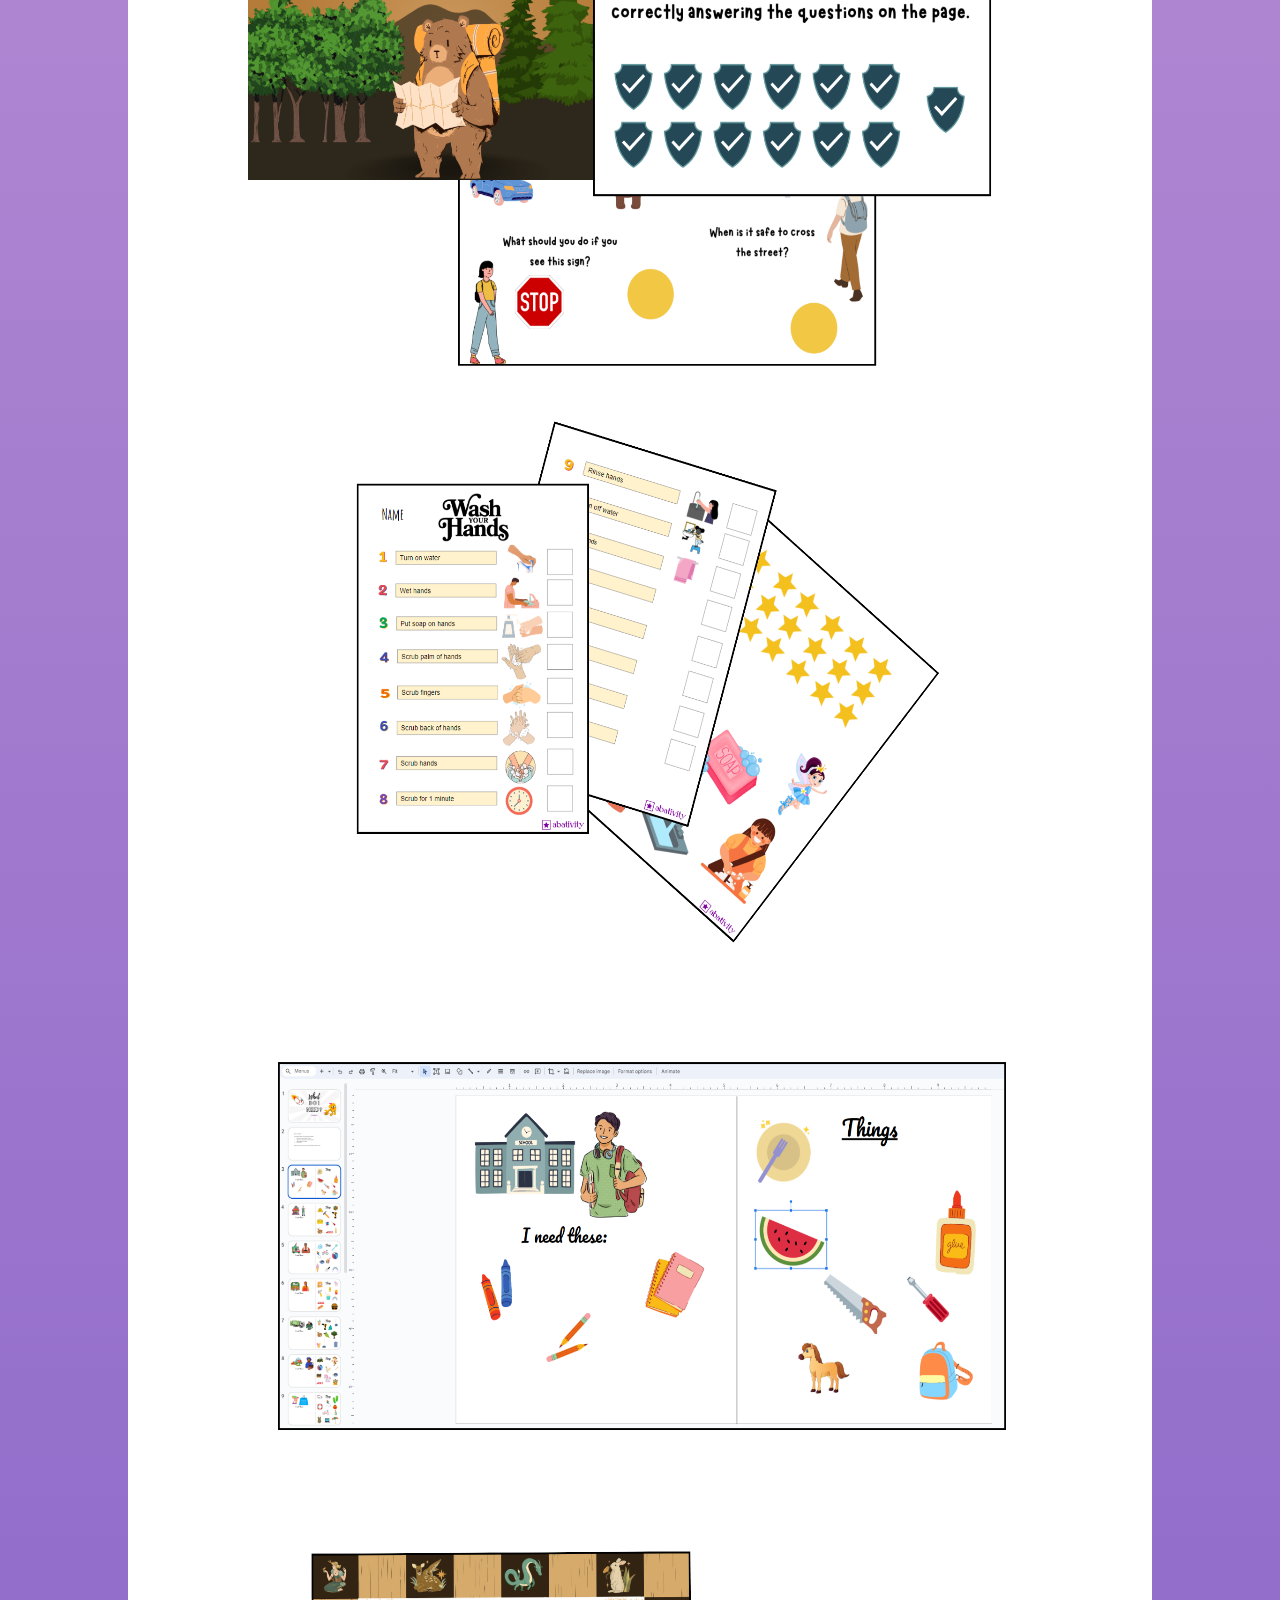
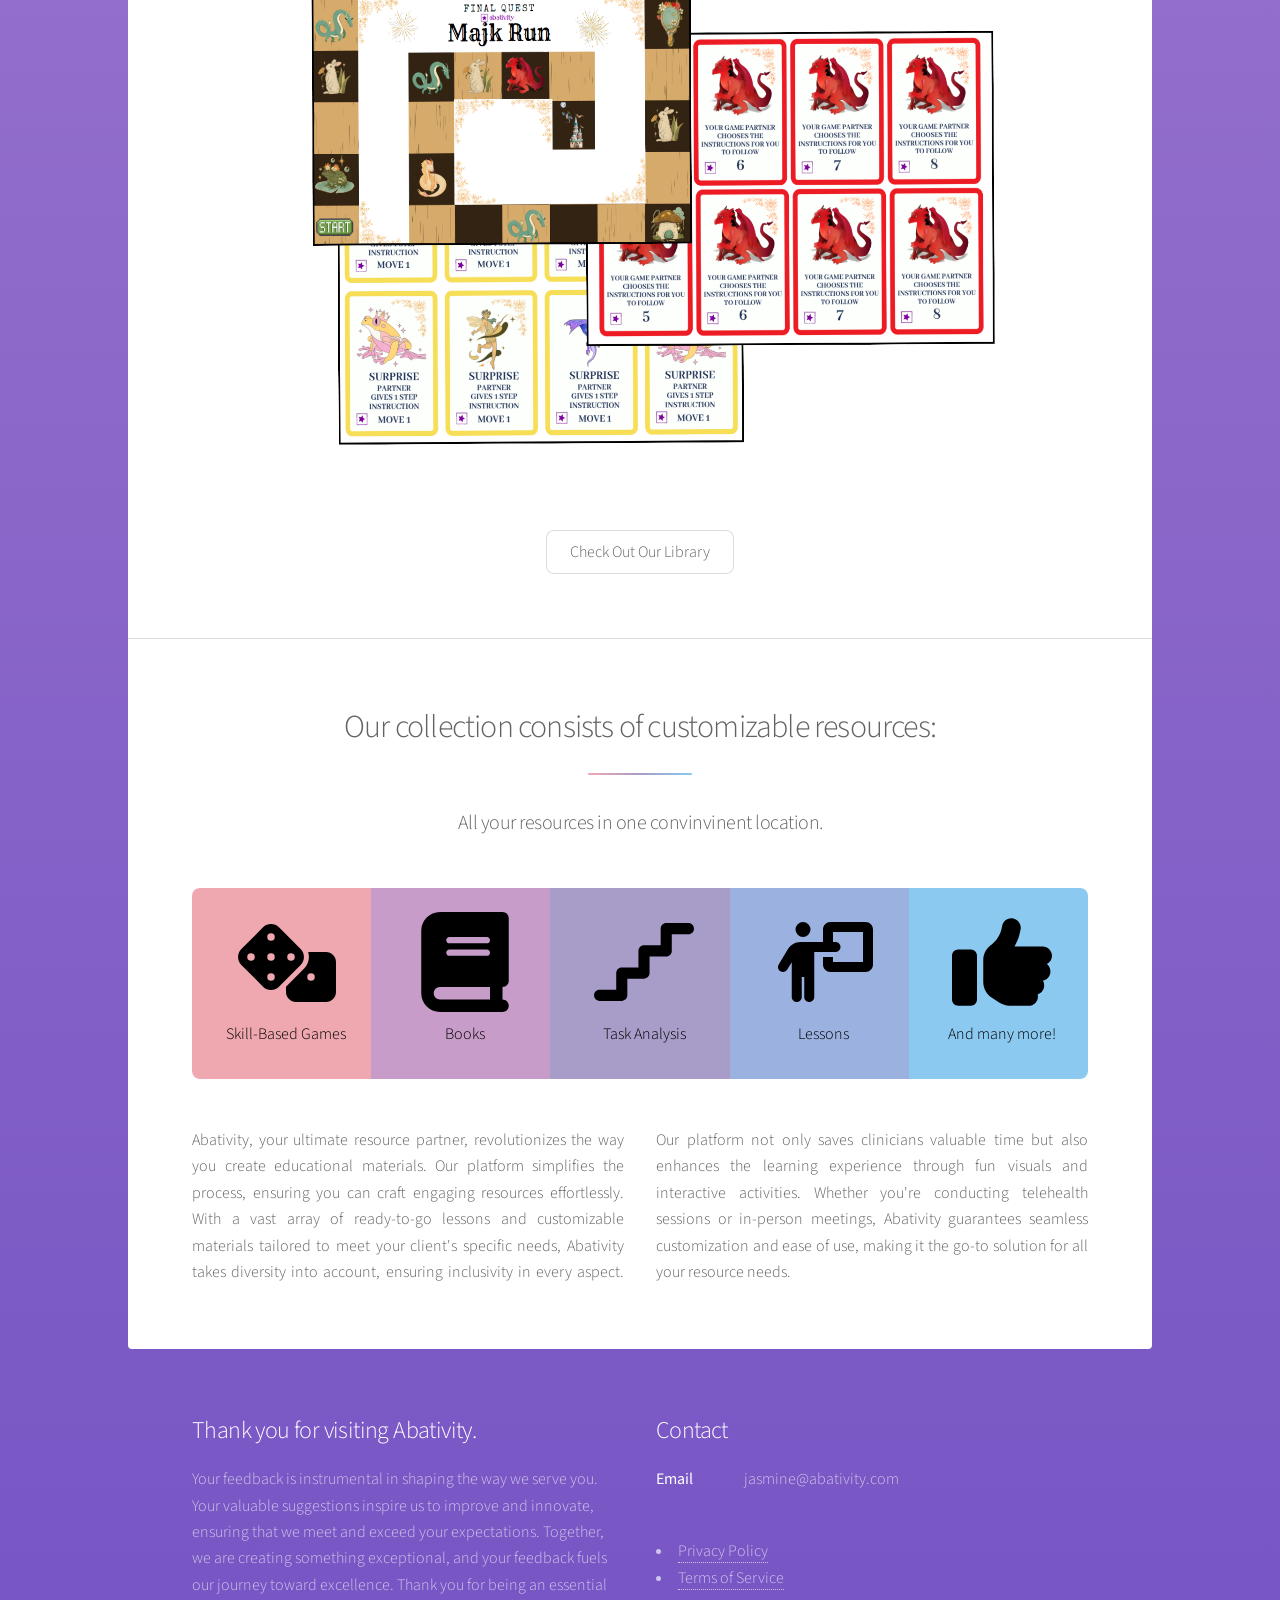
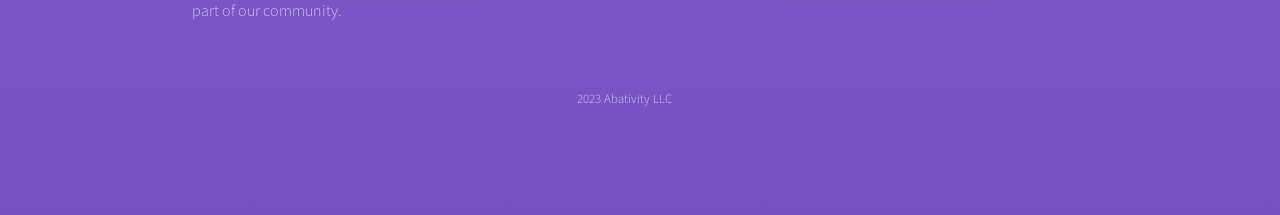
==== commit adecf333: "image resize" ====
--- a/index.html
+++ b/index.html
@@ -56,12 +56,12 @@
 								<header class="major">
 									<h2>Telehealth and In Person Friendly Resources</h2>
 								</header>
-								<img src="images/computer.png" alt="" width="1000" height="550"/>
+								<img src="images/computer.png" alt="" width="800" height="450"/>
 
-								<img src="images/bellybear.png" alt="" width="1200" height="700"/>
-								<img src="images/taskanalysis.png" alt="" width="1200" height="700"/>
-								<img src="images/sorting.png" alt="" width="1200" height="700"/>
-								<img src="images/majik.png" alt="" width="1200" height="700"/>
+								<img src="images/bellybear.png" alt="" width="900" height="550"/>
+								<img src="images/taskanalysis.png" alt="" width="900" height="550"/>
+								<img src="images/sorting.png" alt="" width="900" height="550"/>
+								<img src="images/majik.png" alt="" width="900" height="550"/>
 
 
 								<footer class="major">
